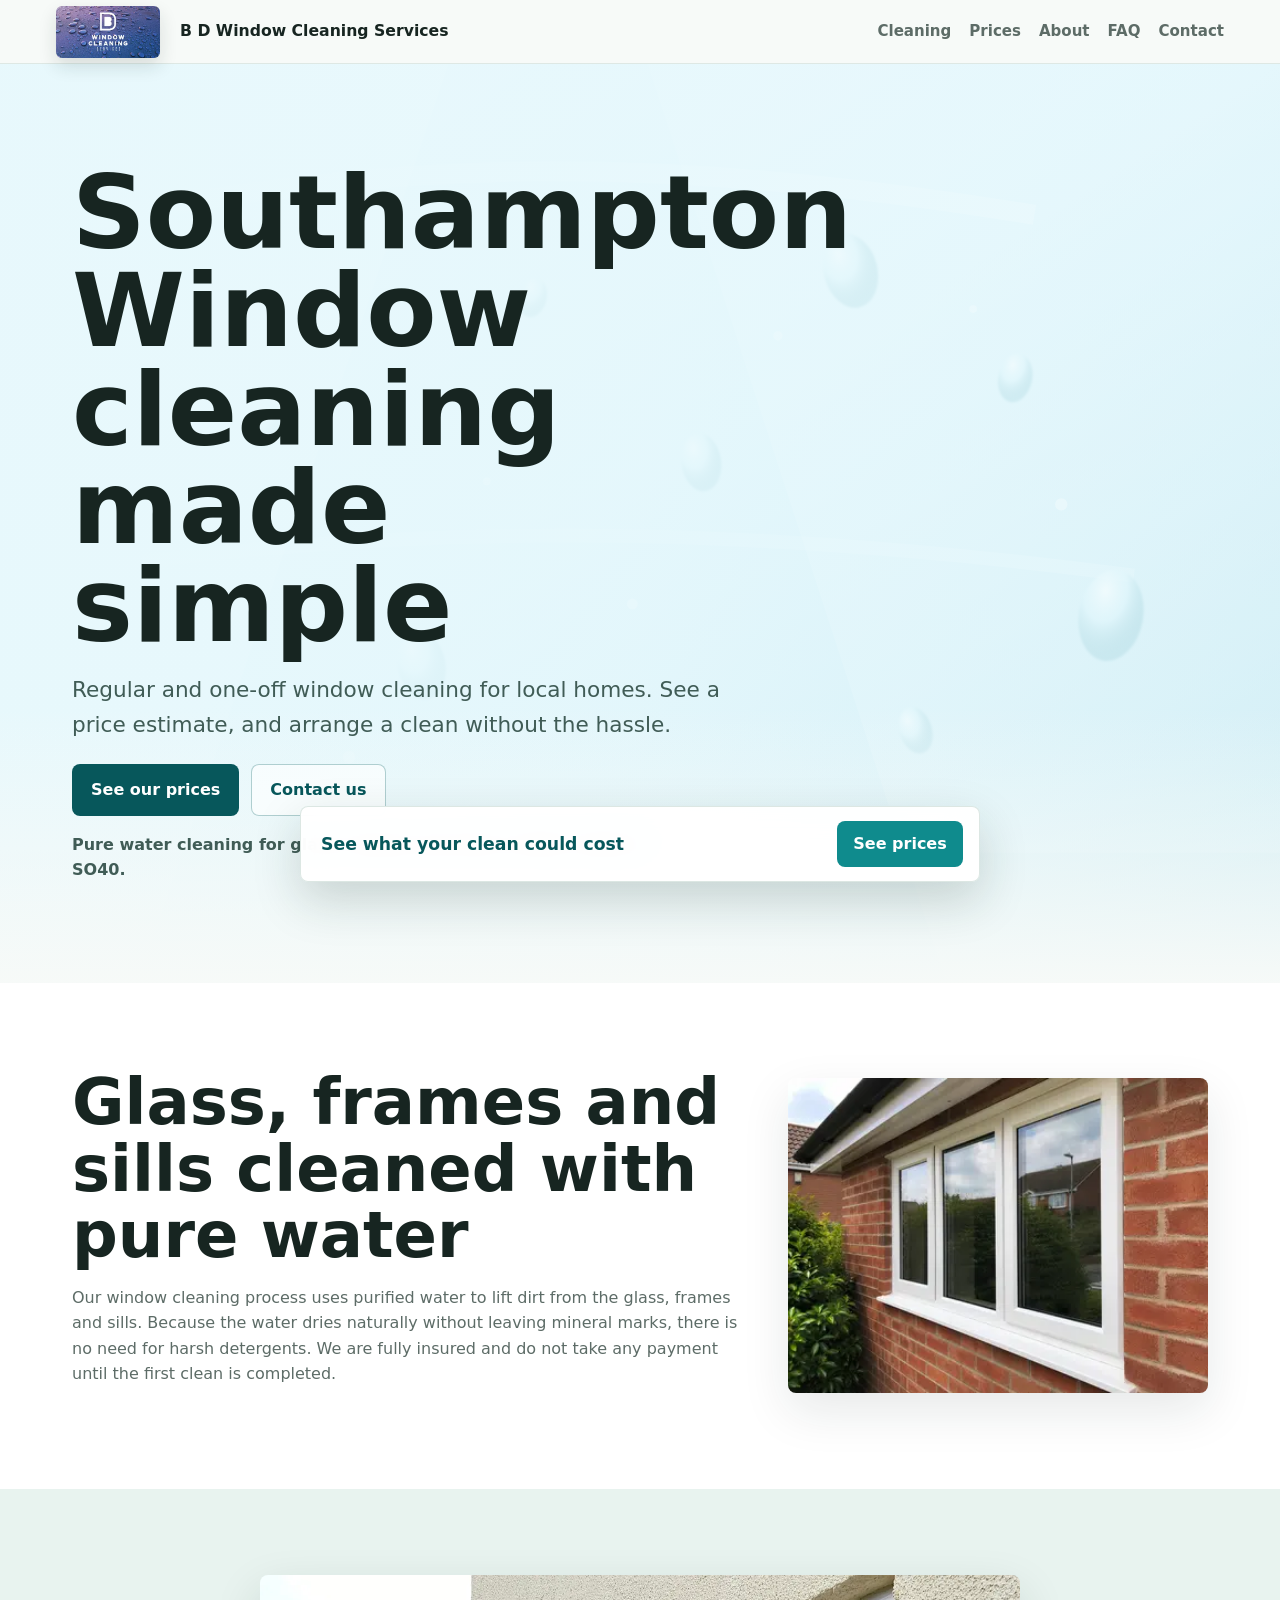
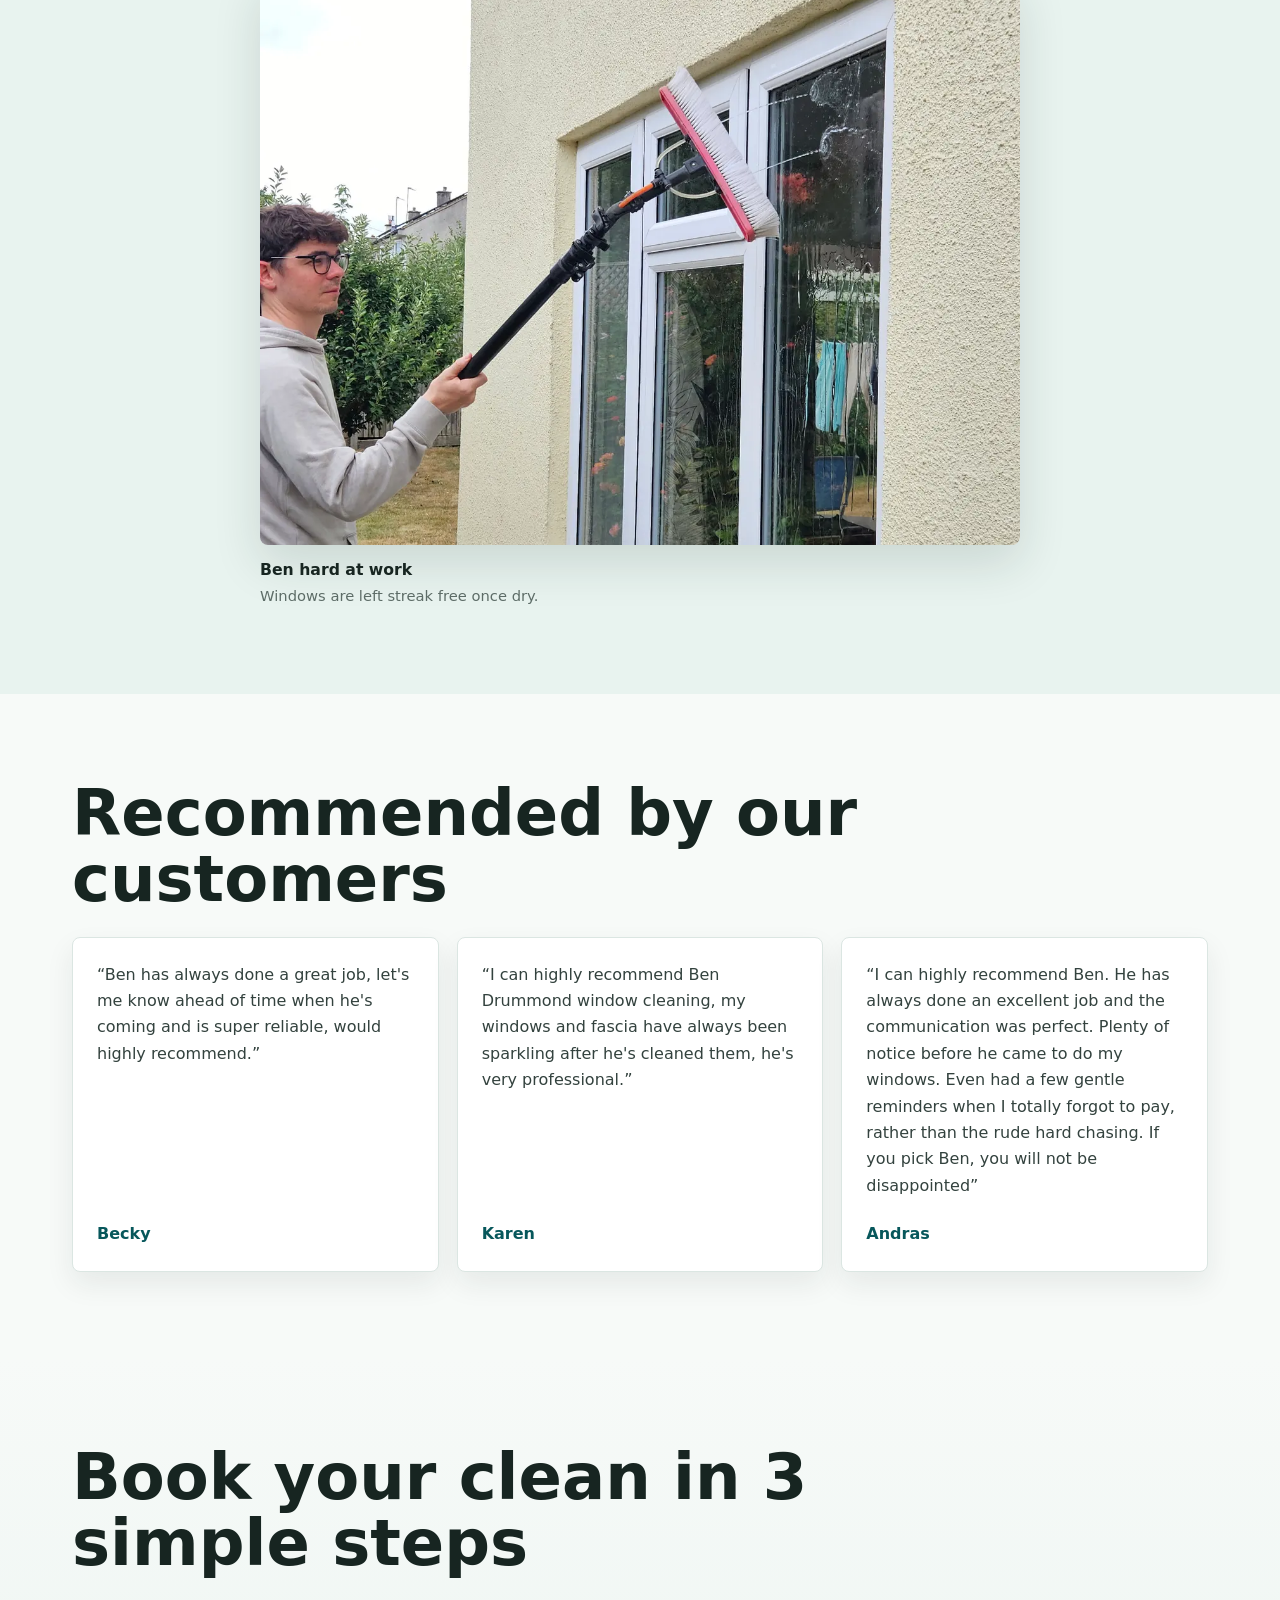
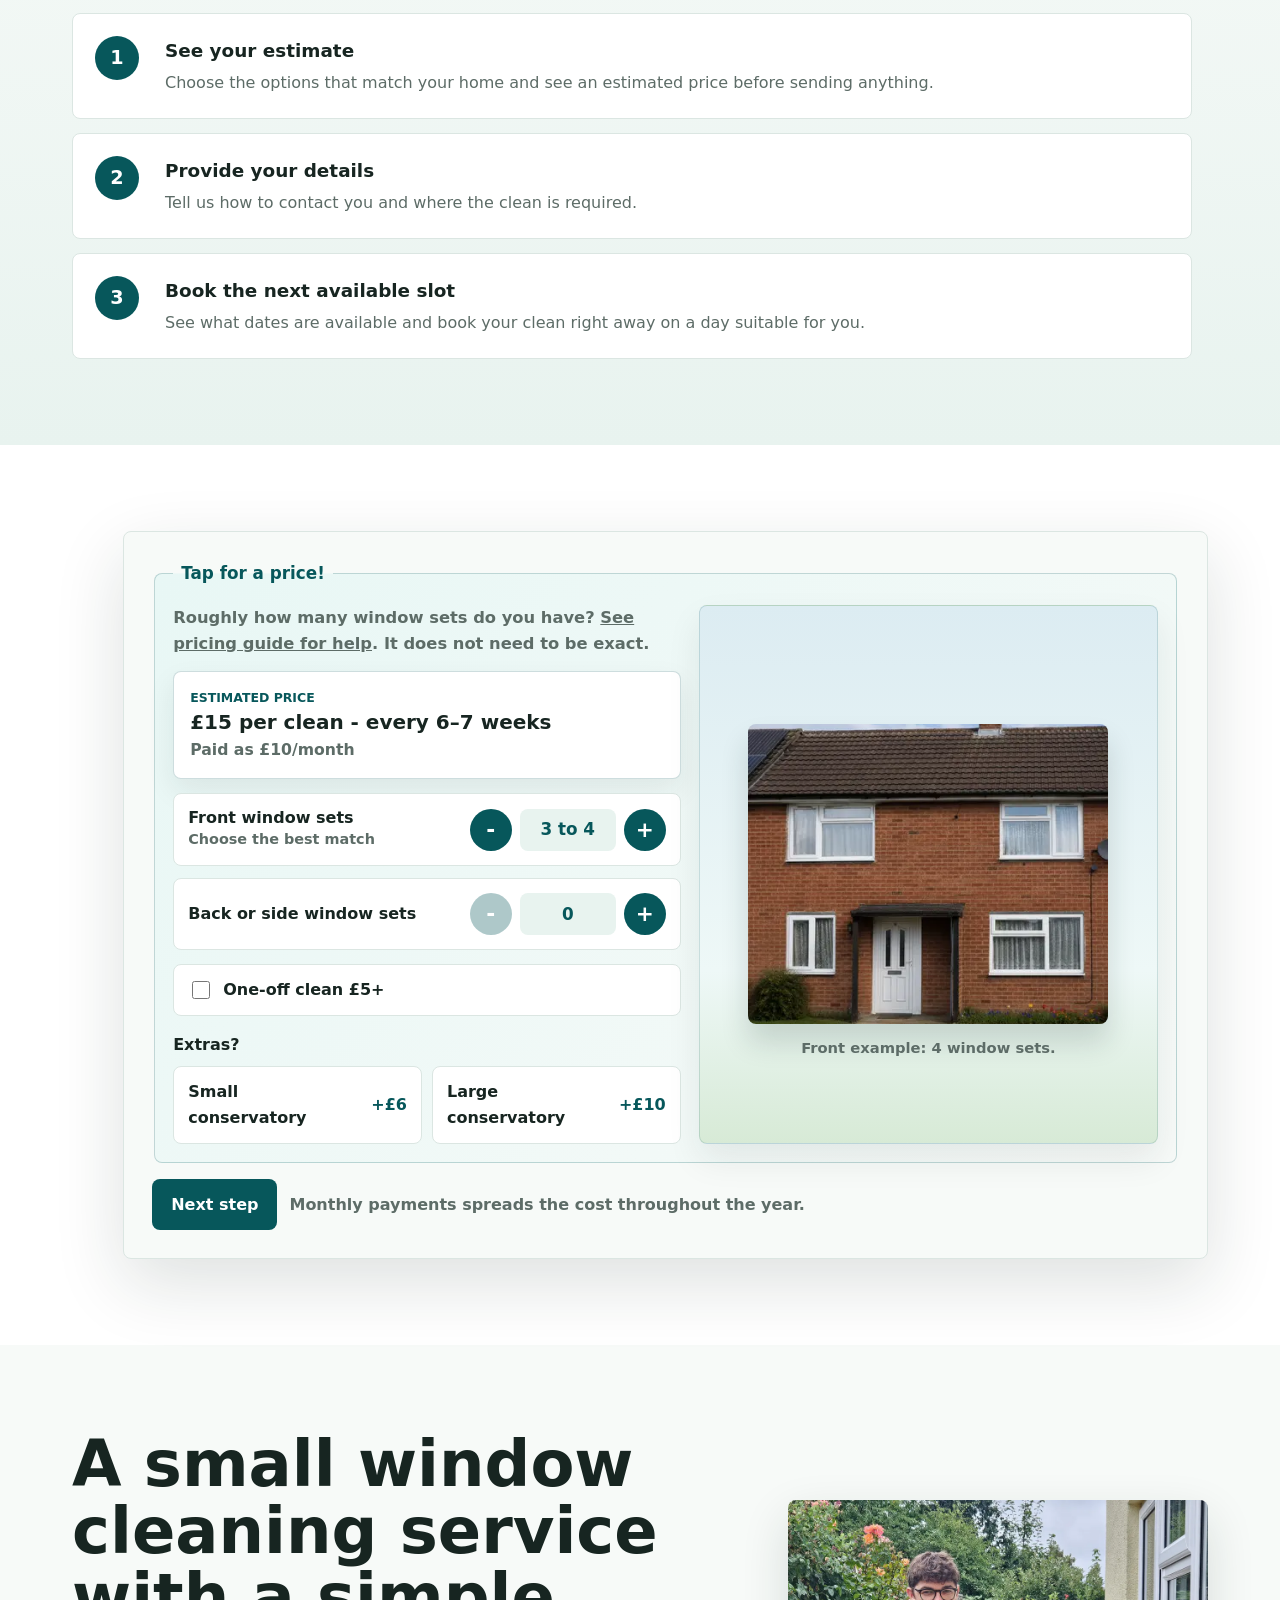
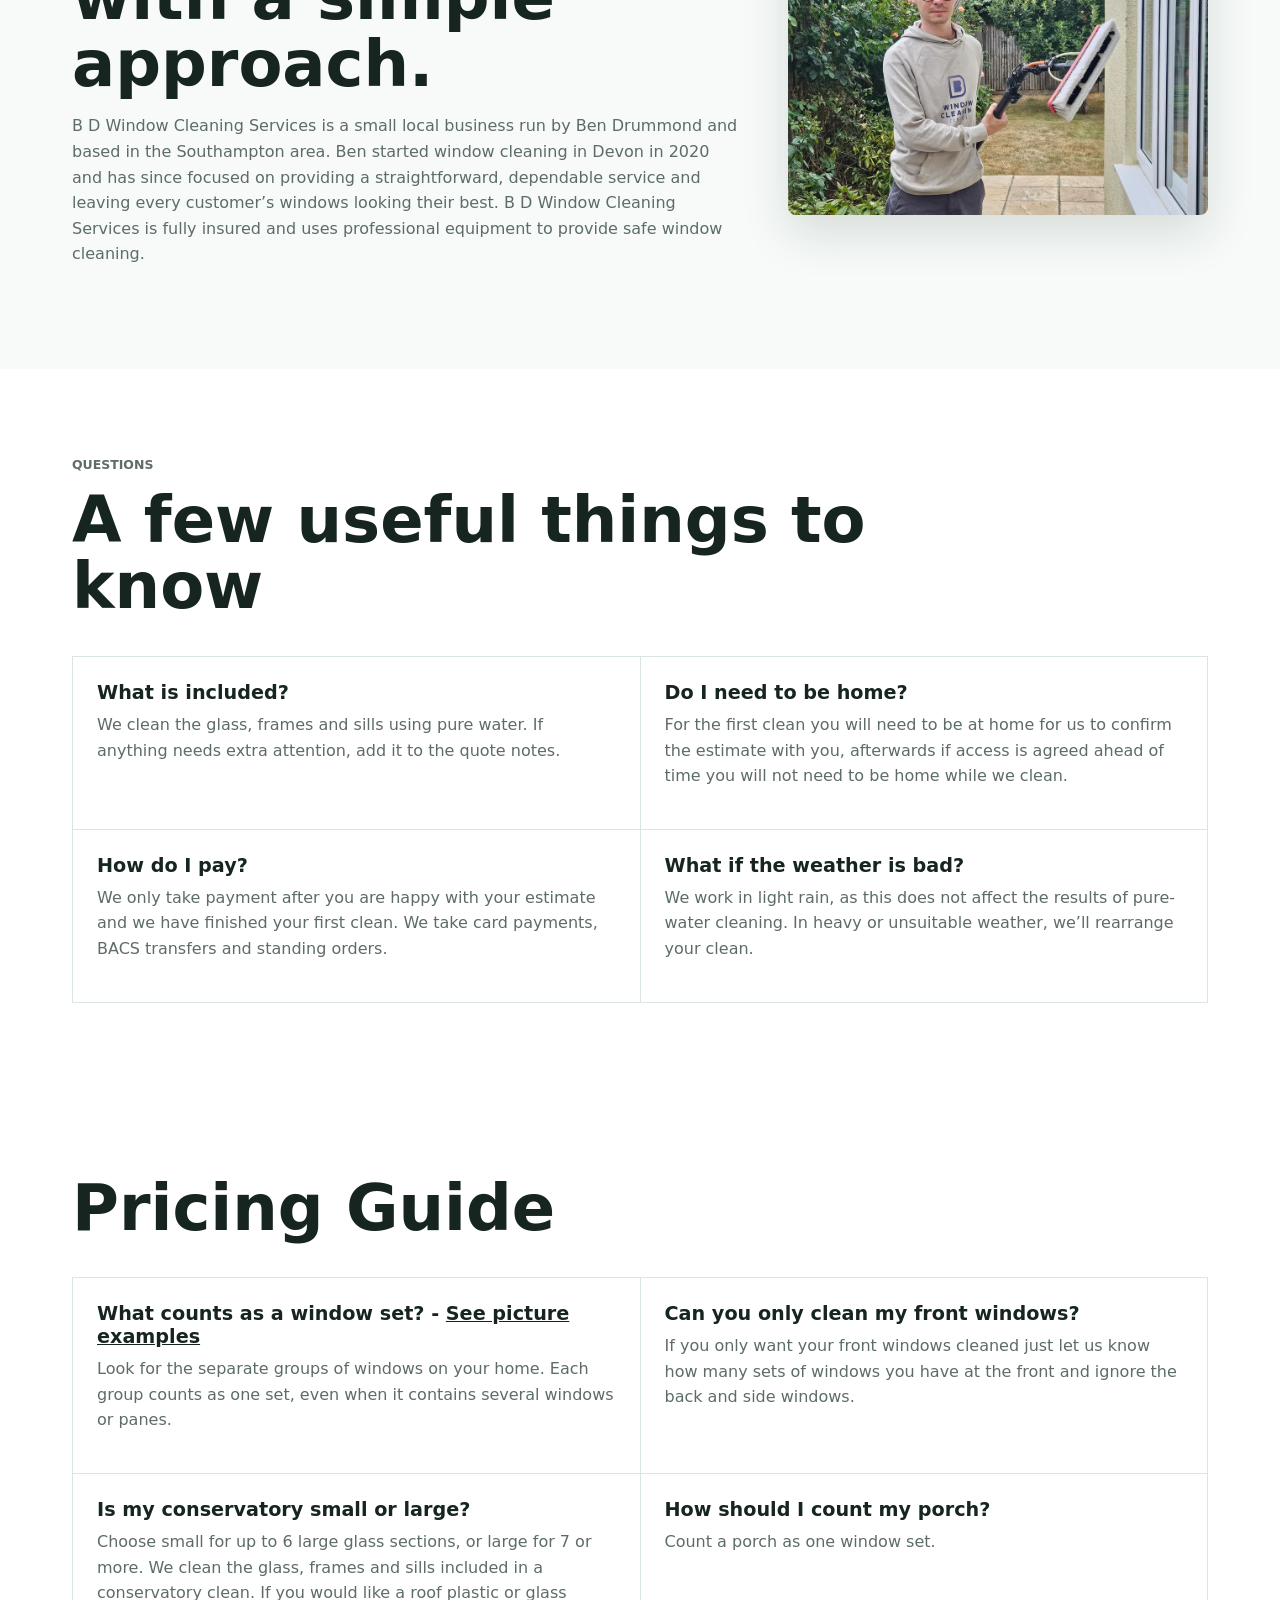
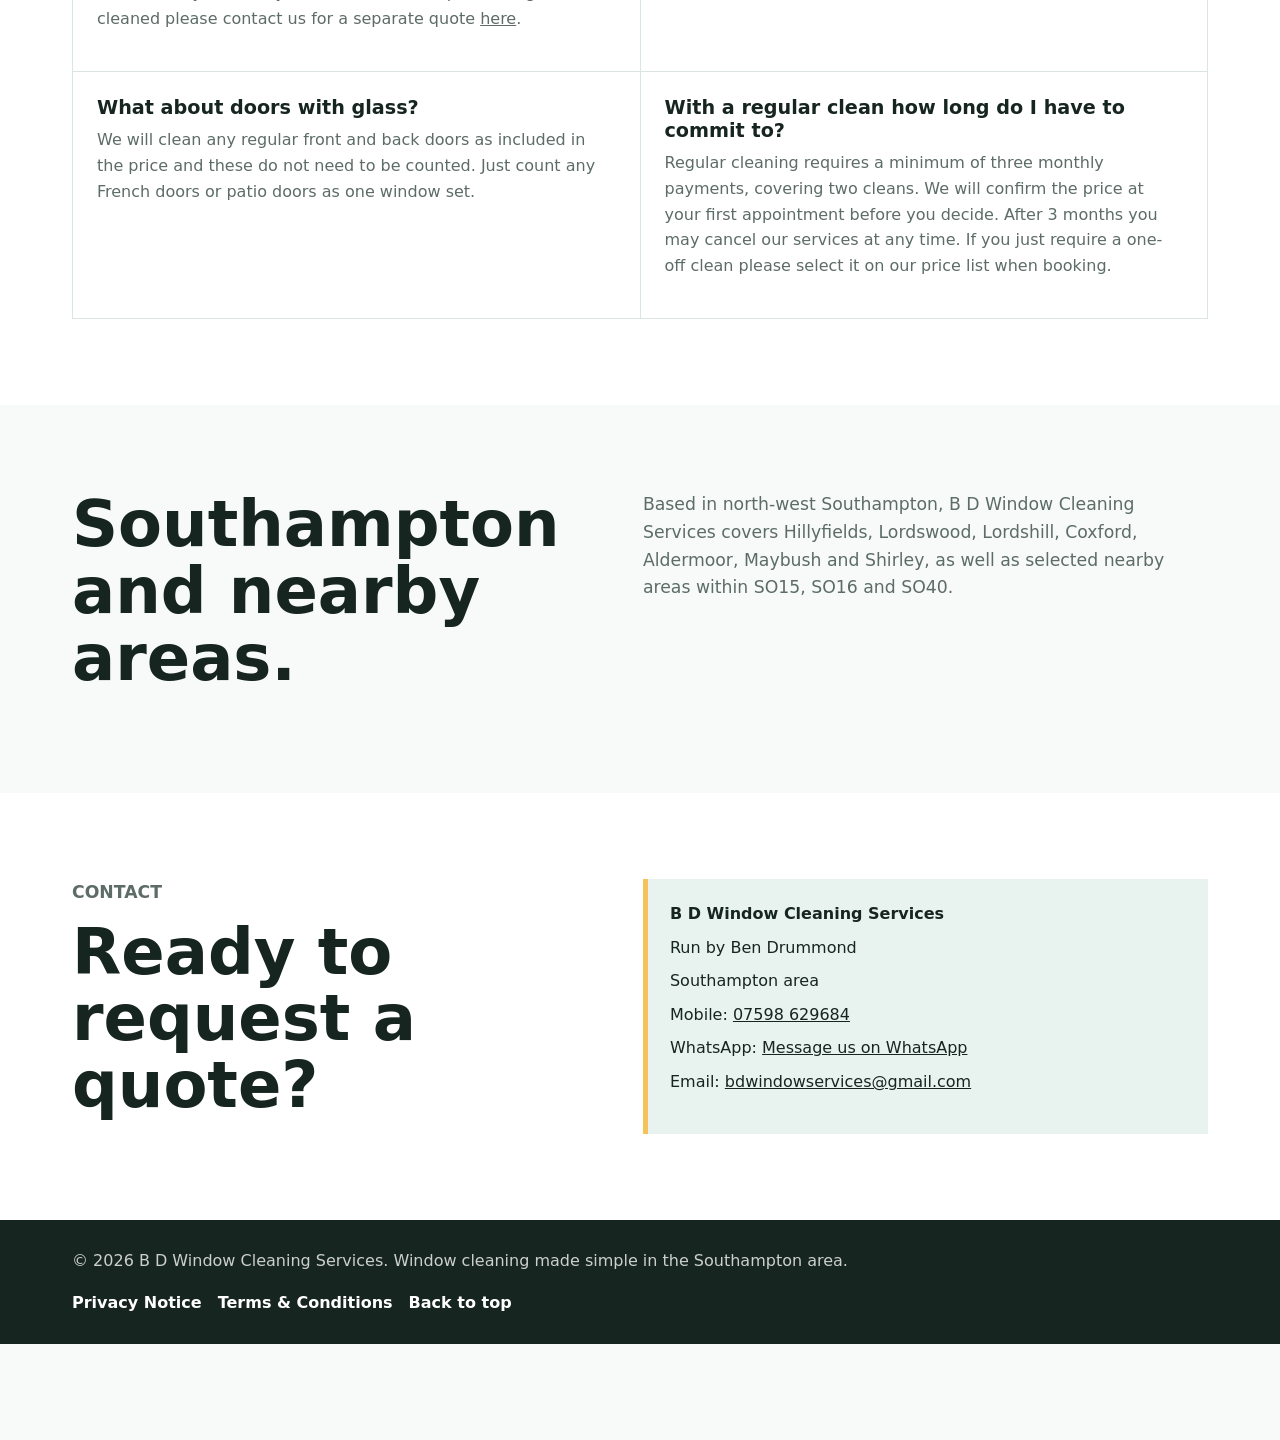
==== index.html @ fa9b2f60 "Refresh QR script cache version" ====
<!doctype html>
<html lang="en-GB">
  <head>
    <meta charset="utf-8">
    <meta name="viewport" content="width=device-width, initial-scale=1">
    <link rel="icon" href="favicon.svg" type="image/svg+xml">
    <title>B D Window Cleaning Services | Southampton Window Cleaning</title>
    <meta name="description" content="Simple, reliable window cleaning in Southampton. Request a price estimate for regular or one-off pure water window cleaning.">
    <link rel="canonical" href="https://bdwindowservices.github.io/">
    <meta property="og:type" content="website">
    <meta property="og:locale" content="en_GB">
    <meta property="og:site_name" content="B D Window Cleaning Services">
    <meta property="og:title" content="B D Window Cleaning Services | Southampton Window Cleaning">
    <meta property="og:description" content="Simple, reliable window cleaning in Southampton. Request a price estimate for regular or one-off pure water window cleaning.">
    <meta property="og:url" content="https://bdwindowservices.github.io/">
    <meta property="og:image" content="https://bdwindowservices.github.io/assets/clean-window-example.webp">
    <meta property="og:image:alt" content="Clean white-framed window on a red brick home">
    <meta name="twitter:card" content="summary">
    <meta name="twitter:title" content="B D Window Cleaning Services | Southampton Window Cleaning">
    <meta name="twitter:description" content="Simple, reliable window cleaning in Southampton. Request a price estimate for regular or one-off pure water window cleaning.">
    <meta name="twitter:image" content="https://bdwindowservices.github.io/assets/clean-window-example.webp">
    <meta name="twitter:image:alt" content="Clean white-framed window on a red brick home">
    <script type="application/ld+json">
      {
        "@context": "https://schema.org",
        "@type": ["LocalBusiness", "Organization"],
        "@id": "https://bdwindowservices.github.io/#business",
        "name": "B D Window Cleaning Services",
        "url": "https://bdwindowservices.github.io/",
        "telephone": "+447598629684",
        "email": "bdwindowservices@gmail.com",
        "description": "Window cleaning service covering selected areas in and around Southampton.",
        "areaServed": [
          "SO15",
          "SO16",
          "SO40"
        ]
      }
    </script>
    <script type="application/ld+json">
      {
        "@context": "https://schema.org",
        "@type": "FAQPage",
        "mainEntity": [
          {
            "@type": "Question",
            "name": "What is included?",
            "acceptedAnswer": {
              "@type": "Answer",
              "text": "We clean the glass, frames and sills using pure water. If anything needs extra attention, add it to the quote notes."
            }
          },
          {
            "@type": "Question",
            "name": "Do I need to be home?",
            "acceptedAnswer": {
              "@type": "Answer",
              "text": "For the first clean you will need to be at home for us to confirm the estimate with you, afterwards if access is agreed ahead of time you will not need to be home while we clean."
            }
          },
          {
            "@type": "Question",
            "name": "How do I pay?",
            "acceptedAnswer": {
              "@type": "Answer",
              "text": "We only take payment after you are happy with your estimate and we have finished your first clean. We take card payments, BACS transfers and standing orders."
            }
          },
          {
            "@type": "Question",
            "name": "What if the weather is bad?",
            "acceptedAnswer": {
              "@type": "Answer",
              "text": "We work in light rain, as this does not affect the results of pure-water cleaning. In heavy or unsuitable weather, we’ll rearrange your clean."
            }
          },
          {
            "@type": "Question",
            "name": "What counts as a window set? - See picture examples",
            "acceptedAnswer": {
              "@type": "Answer",
              "text": "Look for the separate groups of windows on your home. Each group counts as one set, even when it contains several windows or panes."
            }
          },
          {
            "@type": "Question",
            "name": "Can you only clean my front windows?",
            "acceptedAnswer": {
              "@type": "Answer",
              "text": "If you only want your front windows cleaned just let us know how many sets of windows you have at the front and ignore the back and side windows."
            }
          },
          {
            "@type": "Question",
            "name": "Is my conservatory small or large?",
            "acceptedAnswer": {
              "@type": "Answer",
              "text": "Choose small for up to 6 large glass sections, or large for 7 or more. We clean the glass, frames and sills included in a conservatory clean. If you would like a roof plastic or glass cleaned please contact us for a separate quote here."
            }
          },
          {
            "@type": "Question",
            "name": "How should I count my porch?",
            "acceptedAnswer": {
              "@type": "Answer",
              "text": "Count a porch as one window set."
            }
          },
          {
            "@type": "Question",
            "name": "What about doors with glass?",
            "acceptedAnswer": {
              "@type": "Answer",
              "text": "We will clean any regular front and back doors as included in the price and these do not need to be counted. Just count any French doors or patio doors as one window set."
            }
          },
          {
            "@type": "Question",
            "name": "With a regular clean how long do I have to commit to?",
            "acceptedAnswer": {
              "@type": "Answer",
              "text": "Regular cleaning requires a minimum of three monthly payments, covering two cleans. We will confirm the price at your first appointment before you decide. After 3 months you may cancel our services at any time. If you just require a one-off clean please select it on our price list when booking."
            }
          }
        ]
      }
    </script>
    <link rel="preload" href="assets/window-cleaning-hero.svg" as="image">
    <link rel="stylesheet" href="styles.css?v=20260804-2">
    <style>
      .brand { gap: 20px; }
      .brand-name { max-width: 320px; }
      .desktop-action-bar { display: none; }
      .quote-section {
        grid-template-columns: minmax(0, 1fr);
        gap: 0;
      }
      .quote-intro {
        position: static;
      }
      .quote-form {
        justify-self: start;
        width: min(1120px, calc(100% - clamp(24px, 4vw, 72px)));
        margin-left: clamp(24px, 4vw, 72px);
      }
      #pricing-guide,
      #window-set-picture {
        scroll-margin-top: 96px;
      }
      .testimonials h2 {
        margin-bottom: 24px;
      }
      .testimonial-list {
        display: grid;
        grid-template-columns: repeat(3, minmax(0, 1fr));
        gap: 18px;
      }
      .testimonial-card {
        display: flex;
        flex-direction: column;
        justify-content: space-between;
        min-height: 220px;
        padding: 24px;
        border: 1px solid #dbe6e2;
        border-radius: 8px;
        background: #ffffff;
        box-shadow: 0 12px 28px rgba(21, 42, 36, 0.08);
      }
      .testimonial-card blockquote {
        margin: 0 0 22px;
        color: #33423e;
        font-size: 1rem;
        line-height: 1.65;
      }
      .testimonial-card cite {
        color: #07575b;
        font-style: normal;
        font-weight: 850;
      }
      .front-only-option {
        display: flex;
        align-items: center;
        gap: 10px;
        padding: 12px 14px;
        border: 1px solid #dbe6e2;
        border-radius: 8px;
        background: #ffffff;
        font-weight: 850;
      }
      .front-only-option:has(input:checked) {
        border-color: #07575b;
        background: #e8f3ef;
      }
      .front-only-option input {
        width: 18px;
        height: 18px;
        min-height: 0;
        padding: 0;
        accent-color: #07575b;
      }
      .counter-card.is-disabled { opacity: 0.58; }
      .window-set-preview {
        background: linear-gradient(180deg, #dcecf2 0%, #eef8f7 68%, #d7ead6 100%);
      }
      .preview-house {
        width: min(100%, 360px);
        min-height: 300px;
        overflow: hidden;
        border-radius: 8px;
        background: #dcecf2;
        box-shadow: 0 18px 28px rgba(21, 42, 36, 0.16);
      }
      .house-preview-photo {
        display: block;
        width: 100%;
        min-height: 300px;
        aspect-ratio: 4 / 3;
        object-fit: cover;
      }
      .house-preview-bespoke {
        display: grid;
        place-items: center;
        min-height: 300px;
        color: #07575b;
        background: linear-gradient(135deg, #eef8f7, #dcecf2);
        font-size: clamp(3rem, 8vw, 5.4rem);
        font-weight: 900;
      }
      .preview-roof {
        position: relative;
        width: 92%;
        height: 58px;
        margin: 0 auto -1px;
        background:
          repeating-linear-gradient(0deg, rgba(255,255,255,0.12) 0 2px, transparent 2px 8px),
          linear-gradient(135deg, #8c7662, #4e4138);
        clip-path: polygon(8% 100%, 18% 0, 82% 0, 96% 100%);
        box-shadow: 0 10px 18px rgba(21, 42, 36, 0.18);
      }
      .preview-roof::before {
        position: absolute;
        top: 10px;
        left: 16%;
        width: 28px;
        height: 48px;
        background: linear-gradient(90deg, #8b4c34, #5e2f22);
        box-shadow: inset 0 0 0 2px rgba(255,255,255,0.14);
        content: "";
      }
      .preview-wall {
        min-height: 230px;
        padding: 24px 22px 42px;
        border: 0;
        border-radius: 4px 4px 8px 8px;
        background:
          linear-gradient(90deg, rgba(255,255,255,0.12) 1px, transparent 1px) 0 0 / 38px 18px,
          linear-gradient(rgba(255,255,255,0.16) 1px, transparent 1px) 0 0 / 100% 18px,
          linear-gradient(135deg, #a85435, #7d3828 58%, #9f4e32);
        box-shadow: 0 18px 28px rgba(21, 42, 36, 0.16);
      }
      .preview-wall::after {
        position: absolute;
        right: 0;
        bottom: 0;
        left: 0;
        height: 24px;
        background: linear-gradient(180deg, rgba(51, 106, 49, 0.2), rgba(51, 106, 49, 0.42));
        content: "";
      }
      .preview-grid {
        width: min(100%, 270px);
        gap: 14px;
        align-items: start;
      }
      .preview-grid[data-window-count="2"] { grid-template-columns: repeat(2, minmax(0, 1fr)); max-width: 190px; }
      .preview-grid[data-window-count="3"] { grid-template-columns: repeat(2, minmax(0, 1fr)); max-width: 230px; }
      .preview-grid[data-window-count="5"],
      .preview-grid[data-window-count="7"] { grid-template-columns: repeat(3, minmax(0, 1fr)); }
      .preview-window-set {
        aspect-ratio: 1 / 1.02;
        border: 5px solid #f7fbfb;
        border-radius: 2px;
        background:
          linear-gradient(120deg, rgba(255,255,255,0.6) 0 18%, transparent 18% 100%),
          linear-gradient(135deg, #9dbbc3, #f6fbfb 58%, #b7d7df);
        box-shadow: inset 0 0 0 1px rgba(7, 87, 91, 0.18), 0 7px 13px rgba(21, 42, 36, 0.22);
      }
      .preview-window-set:nth-child(3) { grid-column: 1 / 2; }
      .preview-window-set::before { width: 3px; background: rgba(247,251,251,0.88); }
      .preview-window-set::after { height: 3px; background: rgba(247,251,251,0.88); }
      .preview-door { display: none; }
      @media (max-width: 900px) {
        #pricing-guide,
        #window-set-picture {
          scroll-margin-top: 132px;
        }
        .testimonial-list {
          grid-template-columns: 1fr;
        }
        .testimonial-card {
          min-height: 0;
        }
      }
      @media (min-width: 641px) {
        body { padding-bottom: 96px; }
        .desktop-action-bar {
          position: fixed;
          left: 50%;
          bottom: 18px;
          z-index: 40;
          display: block;
          width: min(680px, calc(100% - 48px));
          transform: translateX(-50%);
        }
        .desktop-action-bar a {
          display: flex;
          align-items: center;
          justify-content: space-between;
          gap: 20px;
          min-height: 70px;
          padding: 14px 16px 14px 20px;
          color: #172521;
          text-decoration: none;
          background: rgba(255, 255, 255, 0.96);
          border: 1px solid rgba(219, 230, 226, 0.95);
          border-radius: 8px;
          box-shadow: 0 18px 48px rgba(21, 42, 36, 0.18);
          backdrop-filter: blur(14px);
        }
        .desktop-action-copy { display: grid; gap: 2px; }
        .desktop-action-copy strong { font-size: 1.08rem; line-height: 1.2; }
        .desktop-action-copy small { color: #5d6c67; font-size: 0.84rem; line-height: 1.25; }
        .desktop-action-copy small:empty { display: none; }
        .desktop-action-cta {
          display: inline-flex;
          align-items: center;
          justify-content: center;
          min-width: 126px;
          min-height: 42px;
          padding: 10px 14px;
          color: #ffffff;
          font-weight: 850;
          background: #0f8b8d;
          border-radius: 8px;
        }
        .desktop-action-bar.is-progress .desktop-action-cta { background: #086367; }
        .desktop-action-bar.is-ready .desktop-action-cta { background: #086367; }
        .desktop-action-bar.is-ready #desktop-estimate-main {
          font-size: 0.95rem !important;
          line-height: 1.25;
        }
        .quote-total #quote-total-price {
          font-size: 1.15rem !important;
          line-height: 1.25;
        }
      }
      @media (max-width: 640px) {
        .brand { gap: 14px; }
        .quote-form {
          width: 100%;
          margin-left: 0;
        }
        .preview-house, .house-preview-photo, .house-preview-bespoke { min-height: 264px; }
        .preview-wall { min-height: 204px; padding: 20px 16px 36px; }
        .preview-grid { width: min(100%, 220px); gap: 10px; }
      }
    </style>
  </head>
  <body>
    <header class="site-header" aria-label="Main navigation">
      <a class="brand" href="#top" aria-label="B D Window Cleaning Services home">
        <img class="brand-logo" src="assets/bd-header-logo.svg" alt="" width="144" height="97" aria-hidden="true">
        <span class="brand-name">B D Window Cleaning Services</span>
      </a>
      <nav>
        <a href="#services">Cleaning</a>
        <a href="#quote">Prices</a>
        <a href="#faq">FAQ</a>
        <a href="#contact">Contact</a>
      </nav>
    </header>

    <main id="top">
      <section class="hero" aria-labelledby="hero-title">
        <div class="hero-copy">
          <h1 id="hero-title">Southampton Window cleaning made simple</h1>
          <p class="hero-lede">Regular and one-off window cleaning for local homes. See a price estimate, and arrange a clean without the hassle.</p>
          <div class="hero-actions">
            <a class="button primary" href="#quote">See our prices</a>
            <a class="button secondary" href="#contact">Contact us</a>
          </div>
          <p class="hero-note">Pure water cleaning for glass, frames and sills in SO15, SO16 &amp; SO40.</p>
        </div>
      </section>

      <section class="section services" id="services" aria-labelledby="services-title">
        <div class="services-overview">
          <div class="section-heading">
            <h2 id="services-title">Glass, frames and sills cleaned with pure water</h2>
            <p>Our window cleaning process uses purified water to lift dirt from the glass, frames and sills. Because the water dries naturally without leaving mineral marks, there is no need for harsh detergents. We are fully insured and do not take any payment until the first clean is completed.</p>
          </div>
          <figure class="clean-window-placeholder">
            <img class="clean-window-visual" src="assets/clean-window-example.webp" alt="Clean white-framed window on a red brick home" width="380" height="285" loading="lazy" style="display: block; width: 100%; height: auto; min-height: 0; border: 0; object-fit: cover;">
          </figure>
        </div>
      </section>

      <section class="section completed-clean" id="completed-clean" aria-label="Work example">
        <div class="completed-clean-inner">
          <figure class="completed-clean-figure">
            <img class="completed-clean-photo" src="assets/window-cleaning-in-progress.webp" alt="Ben cleaning white-framed windows with a pure-water brush" width="1200" height="900" loading="lazy" decoding="async">
            <figcaption>
              <strong>Ben hard at work</strong>
              <span>Windows are left streak free once dry.</span>
            </figcaption>
          </figure>
        </div>
      </section>

      <section class="section testimonials" id="testimonials" aria-labelledby="testimonials-title">
        <h2 id="testimonials-title">Recommended by our customers</h2>
        <div class="testimonial-list">
          <article class="testimonial-card">
            <blockquote>“Ben has always done a great job, let's me know ahead of time when he's coming and is super reliable, would highly recommend.”</blockquote>
            <cite>Becky</cite>
          </article>
          <article class="testimonial-card">
            <blockquote>“I can highly recommend Ben Drummond window cleaning, my windows and fascia have always been sparkling after he's cleaned them, he's very professional.”</blockquote>
            <cite>Karen</cite>
          </article>
          <article class="testimonial-card">
            <blockquote>“I can highly recommend Ben. He has always done an excellent job and the communication was perfect. Plenty of notice before he came to do my windows. Even had a few gentle reminders when I totally forgot to pay, rather than the rude hard chasing. If you pick Ben, you will not be disappointed”</blockquote>
            <cite>Andras</cite>
          </article>
        </div>
      </section>

      <section class="section process" id="process" aria-labelledby="process-title">
        <div class="section-heading">
          <h2 id="process-title">Book your clean in 3 simple steps</h2>
        </div>
        <ol class="step-list">
          <li><strong>See your estimate</strong><span>Choose the options that match your home and see an estimated price before sending anything.</span></li>
          <li><strong>Provide your details</strong><span>Tell us how to contact you and where the clean is required.</span></li>
          <li><strong>Book the next available slot</strong><span>See what dates are available and book your clean right away on a day suitable for you.</span></li>
        </ol>
      </section>

      <section class="section quote-section" id="quote" aria-labelledby="quote-title">
        <div class="quote-intro">
          <div class="confirmation" id="quote-status" role="status" aria-live="polite" hidden tabindex="-1">
            <strong>Thank you, your booking is confirmed.</strong>
            <span id="quote-reference">A confirmation email is on its way. If it is not in your inbox, please check your spam folder.</span>
          </div>
        </div>
        <form class="quote-form" id="quote-form" action="https://script.google.com/macros/s/AKfycbxl3rDfz5oAyvHQCNs10tDe7tWnX8D82kbITzjKmJpEeD432EW4o6azTHWZZatBr5Ct/exec" method="POST" target="booking-response">
          <input type="hidden" name="Estimated quote" id="estimated-quote" value="">
          <input type="hidden" name="Front window sets" id="front-window-sets-input" value="">
          <input type="hidden" name="Back or side window sets" id="back-side-window-sets-input" value="">
          <input type="hidden" name="Extras" id="extras-input" value="">
          <input type="hidden" name="Front only clean" id="front-only-input" value="No">
          <input type="hidden" name="Website source" value="bdwindowservices.github.io">
          <input type="hidden" name="Submission ID" id="submission-id" value="">
          <input type="text" name="_honey" tabindex="-1" autocomplete="off" style="display: none;">
          <fieldset class="fixed-price-choice price-builder wide">
            <legend>Tap for a price!</legend>
            <div class="quote-builder-layout">
              <div class="price-builder-panel">
                <p class="price-builder-intro">Roughly how many window sets do you have? <a href="#pricing-guide">See pricing guide for help</a>. It does not need to be exact.</p>
                <div class="quote-total" id="quote-total" hidden aria-live="polite">
                  <span>Estimated price</span>
                  <strong id="quote-total-price">£-</strong>
                  <small id="quote-total-monthly">Add front window sets to see your estimate.</small>
                </div>
                <div class="counter-list" aria-label="Window set estimator">
                  <div class="counter-card" data-counter-card="front">
                    <div>
                      <strong>Front window sets</strong>
                      <span>Choose the closest range for the front of your home.</span>
                    </div>
                    <div class="counter-control">
                      <button type="button" data-counter-action="decrease" data-counter-target="front" aria-label="Choose fewer front window sets">-</button>
                      <output id="front-window-count" aria-live="polite">3 to 4</output>
                      <button type="button" data-counter-action="increase" data-counter-target="front" aria-label="Choose more front window sets">+</button>
                    </div>
                  </div>
                  <div class="counter-card" data-counter-card="back">
                    <div>
                      <strong>Back or side window sets</strong>
                    </div>
                    <div class="counter-control">
                      <button type="button" data-counter-action="decrease" data-counter-target="back" aria-label="Choose fewer back or side window sets">-</button>
                      <output id="back-window-count" aria-live="polite">0</output>
                      <button type="button" data-counter-action="increase" data-counter-target="back" aria-label="Choose more back or side window sets">+</button>
                    </div>
                  </div>
                </div>
                <label class="front-only-option"><input id="front-only-clean" type="checkbox">Front Only Clean</label>
                <div class="extra-choice" aria-label="Extras">
                  <p><strong>Extras?</strong></p>
                  <div class="addon-options">
                    <button type="button" data-extra-button data-extra-value="Small Conservatory" data-extra-price="6">Small conservatory <span>+£6</span></button>
                    <button type="button" data-extra-button data-extra-value="Large Conservatory" data-extra-price="10">Large conservatory <span>+£10</span></button>
                  </div>
                </div>
              </div>
              <div class="window-set-preview" id="window-set-picture" aria-live="polite">
                <div class="preview-house" aria-hidden="true">
                  <div class="preview-roof"></div>
                  <div class="preview-wall">
                    <div class="preview-grid" id="window-preview-grid"></div>
                  </div>
                </div>
                <p id="window-preview-caption">Front example: 4 window sets.</p>
              </div>
            </div>
          </fieldset>
          <div class="form-actions wide" id="quote-next-step">
            <button class="button primary" id="quote-next-button" type="button" disabled>Next step</button>
            <p id="quote-next-hint">Add front window sets to continue.</p>
          </div>
          <div class="quote-details wide" id="quote-details" hidden>
            <label>Name<input name="Name" type="text" autocomplete="name" placeholder="Your name" required></label>
            <label>Email address<input name="Email address" type="email" autocomplete="email" placeholder="you@example.com" required></label>
            <label>Address line 1<input name="Address line 1" type="text" autocomplete="address-line1" placeholder="House number and street" required></label>
            <label>Address line 2<input name="Address line 2" type="text" autocomplete="address-line2" placeholder="Area or locality"></label>
            <label>Postcode<input name="Postcode" type="text" autocomplete="postal-code" placeholder="e.g. SO15 3AB" required></label>
            <label class="wide">Access notes <span class="optional">optional</span><textarea name="Access notes" rows="3" placeholder="Gates, parking, rear access, pets, awkward windows, or anything useful"></textarea></label>
            <p class="privacy wide">Your details are only used to respond to your clean request.</p>
            <div class="form-actions wide"><button class="button primary" id="booking-next-button" type="button">Choose cleaning date</button><p id="booking-next-hint">Step 3: choose your appointment date and time</p></div>
          </div>
          <fieldset class="booking-date-choice wide" id="booking-date-step" hidden aria-label="Choose your appointment date and time">
            <label class="checkbox-option"><input type="radio" name="Cleaning date preference" data-booking-option data-booking-date-index="0" data-booking-slot="1 to 3 pm">Loading date, 1 to 3 pm</label>
            <label class="checkbox-option"><input type="radio" name="Cleaning date preference" data-booking-option data-booking-date-index="0" data-booking-slot="3 to 5 pm">Loading date, 3 to 5 pm</label>
            <label class="checkbox-option"><input type="radio" name="Cleaning date preference" data-booking-option data-booking-date-index="1" data-booking-slot="1 to 3 pm">Loading date, 1 to 3 pm</label>
            <label class="checkbox-option"><input type="radio" name="Cleaning date preference" data-booking-option data-booking-date-index="1" data-booking-slot="3 to 5 pm">Loading date, 3 to 5 pm</label>
            <label class="checkbox-option"><input type="radio" name="Cleaning date preference" data-booking-option data-booking-date-index="2" data-booking-slot="1 to 3 pm">Loading date, 1 to 3 pm</label>
            <label class="checkbox-option"><input type="radio" name="Cleaning date preference" data-booking-option data-booking-date-index="2" data-booking-slot="3 to 5 pm">Loading date, 3 to 5 pm</label>
            <label class="checkbox-option"><input type="radio" name="Cleaning date preference" data-booking-option data-booking-date-index="3" data-booking-slot="1 to 3 pm">Loading date, 1 to 3 pm</label>
            <label class="checkbox-option"><input type="radio" name="Cleaning date preference" data-booking-option data-booking-date-index="3" data-booking-slot="3 to 5 pm">Loading date, 3 to 5 pm</label>
            <label class="checkbox-option"><input type="radio" name="Cleaning date preference" value="Please contact me to arrange a different date" data-booking-option>Please contact me to arrange a different date.</label>
            <div class="form-actions wide"><button class="button primary" id="book-clean-button" type="submit">Confirm booking</button><p id="form-status" role="status" aria-live="polite"></p></div>
            <p class="privacy booking-reassurance wide">Your cleaner will check the estimate and confirm the price before beginning. There’s nothing to pay until your first clean has been completed.</p>
          </fieldset>
        </form>
        <iframe id="booking-response" name="booking-response" title="Booking response" hidden></iframe>
      </section>

      <section class="section" id="about" aria-labelledby="about-title">
        <div class="services-overview">
          <div class="section-heading">
            <h2 id="about-title">A small window cleaning service with a simple approach.</h2>
            <p>B D Window Cleaning Services is a small local business run by Ben Drummond and based in the Southampton area. Ben started window cleaning in Devon in 2020 and has since focused on providing a straightforward, dependable service and leaving every customer’s windows looking their best. B D Window Cleaning Services is fully insured and uses professional equipment to provide safe window cleaning.</p>
          </div>
          <figure class="about-photo">
            <img src="assets/ben-window-cleaner-southampton.webp" alt="Ben Drummond of B D Window Cleaning Services holding a pure-water brush" width="1000" height="750" loading="lazy" decoding="async">
          </figure>
        </div>
      </section>

      <section class="section faq" id="faq" aria-labelledby="faq-title">
        <div class="section-heading">
          <p class="section-kicker">Questions</p>
          <h2 id="faq-title">A few useful things to know</h2>
        </div>
        <div class="faq-list">
          <article><h3>What is included?</h3><p>We clean the glass, frames and sills using pure water. If anything needs extra attention, add it to the quote notes.</p></article>
          <article><h3>Do I need to be home?</h3><p>For the first clean you will need to be at home for us to confirm the estimate with you, afterwards if access is agreed ahead of time you will not need to be home while we clean.</p></article>
          <article><h3>How do I pay?</h3><p>We only take payment after you are happy with your estimate and we have finished your first clean. We take card payments, BACS transfers and standing orders.</p></article>
          <article><h3>What if the weather is bad?</h3><p>We work in light rain, as this does not affect the results of pure-water cleaning. In heavy or unsuitable weather, we’ll rearrange your clean.</p></article>
        </div>
      </section>

      <section class="section faq" id="pricing-guide" aria-labelledby="pricing-guide-title">
        <div class="section-heading">
          <h2 id="pricing-guide-title">Pricing Guide</h2>
        </div>
        <div class="faq-list">
          <article><h3>What counts as a window set? - <a href="#window-set-picture">See picture examples</a></h3><p>Look for the separate groups of windows on your home. Each group counts as one set, even when it contains several windows or panes.</p></article>
          <article><h3>Can you only clean my front windows?</h3><p>If you only want your front windows cleaned just let us know how many sets of windows you have at the front and ignore the back and side windows.</p></article>
          <article><h3>Is my conservatory small or large?</h3><p>Choose small for up to 6 large glass sections, or large for 7 or more. We clean the glass, frames and sills included in a conservatory clean. If you would like a roof plastic or glass cleaned please contact us for a separate quote <a href="#contact">here</a>.</p></article>
          <article><h3>How should I count my porch?</h3><p>Count a porch as one window set.</p></article>
          <article><h3>What about doors with glass?</h3><p>We will clean any regular front and back doors as included in the price and these do not need to be counted. Just count any French doors or patio doors as one window set.</p></article>
          <article><h3>With a regular clean how long do I have to commit to?</h3><p>Regular cleaning requires a minimum of three monthly payments, covering two cleans. We will confirm the price at your first appointment before you decide. After 3 months you may cancel our services at any time. If you just require a one-off clean please select it on our price list when booking.</p></article>
        </div>
      </section>

      <section class="section area" aria-labelledby="area-title">
        <div><h2 id="area-title">Southampton and nearby areas.</h2></div>
        <p>Based in north-west Southampton, B D Window Cleaning Services covers Hillyfields, Lordswood, Lordshill, Coxford, Aldermoor, Maybush and Shirley, as well as selected nearby areas within SO15, SO16 and SO40.</p>
      </section>

      <section class="section contact" id="contact" aria-labelledby="contact-title">
        <div><p class="section-kicker">Contact</p><h2 id="contact-title">Ready to request a quote?</h2></div>
        <address><strong>B D Window Cleaning Services</strong><span>Run by Ben Drummond</span><span>Southampton area</span><span>Mobile: <a href="tel:+447598629684">07598 629684</a></span><span>WhatsApp: <a href="https://wa.me/447598629684">Message us on WhatsApp</a></span><span>Email: <a href="mailto:bdwindowservices@gmail.com">bdwindowservices@gmail.com</a></span></address>
      </section>
    </main>

    <div class="desktop-action-bar is-idle" aria-label="Estimate status">
      <a id="desktop-estimate-action" href="#quote">
        <span class="desktop-action-copy">
          <strong id="desktop-estimate-main">See what your clean could cost</strong>
          <small id="desktop-estimate-sub"></small>
        </span>
        <span class="desktop-action-cta" id="desktop-estimate-cta">See prices</span>
      </a>
    </div>

    <div class="mobile-action-bar is-single-action" aria-label="Quick actions">
      <a id="mobile-quote-amount" href="#quote">See prices</a>
    </div>

    <footer>
      <p>&copy; <span id="year">2026</span> B D Window Cleaning Services. Window cleaning made simple in the Southampton area.</p>
      <div class="footer-links">
        <a href="privacy.html" target="_blank" rel="noopener noreferrer">Privacy Notice</a>
        <a href="terms.html" target="_blank" rel="noopener noreferrer">Terms &amp; Conditions</a>
        <a href="#top">Back to top</a>
      </div>
    </footer>
    <script src="script.js?v=20260813-1"></script>
    <script src="preview-house-images.js?v=20260729-2"></script>
    <script src="preview-house-images-5-6.js?v=20260729-1"></script>
    <script src="preview-house-images-7-8.js?v=20260730-1"></script>
    <script src="preview-caption-overrides.js?v=20260802-10"></script>
    <script src="preview-caption-lock.js?v=20260803-10"></script>
    <script src="mobile-number.js?v=20260803-4"></script>
    <script src="one-off-payment-hint.js?v=20260802-1"></script>
  </body>
</html>
---- styles.css ----
:root {
  --ink: #172521;
  --muted: #5d6c67;
  --paper: #f7faf8;
  --white: #ffffff;
  --line: #dbe6e2;
  --accent: #08757a;
  --accent-dark: #07575b;
  --mist: #e8f3ef;
  --sky: #dff5fb;
  --success: #dff4e6;
  --success-ink: #16492d;
  --sun: #f5c35a;
  --shadow: 0 24px 70px rgba(21, 42, 36, 0.14);
}

* { box-sizing: border-box; }
html { scroll-behavior: smooth; }
body {
  margin: 0;
  color: var(--ink);
  background: var(--paper);
  font-family: Inter, ui-sans-serif, system-ui, -apple-system, BlinkMacSystemFont, "Segoe UI", sans-serif;
  line-height: 1.6;
}
a { color: inherit; }

.site-header {
  position: sticky;
  top: 0;
  z-index: 20;
  display: flex;
  align-items: center;
  justify-content: space-between;
  gap: 16px;
  min-height: 64px;
  padding: 4px clamp(18px, 5vw, 56px);
  background: rgba(247, 250, 248, 0.94);
  border-bottom: 1px solid rgba(219, 230, 226, 0.9);
  backdrop-filter: blur(14px);
}
.brand {
  display: inline-flex;
  align-items: center;
  gap: 12px;
  min-width: 0;
  color: var(--ink);
  font-weight: 800;
  text-decoration: none;
}
.brand-logo {
  display: block;
  width: 104px;
  height: 52px;
  flex: 0 0 auto;
  border-radius: 6px;
  object-fit: cover;
  box-shadow: 0 8px 18px rgba(21, 42, 36, 0.14);
}
.brand-name {
  max-width: 280px;
  font-size: 0.98rem;
  line-height: 1.08;
}
.brand-mark {
  display: grid;
  place-items: center;
  width: 42px;
  height: 42px;
  border-radius: 8px;
  color: var(--white);
  background: var(--accent-dark);
  font-size: 0.88rem;
  letter-spacing: 0;
}
nav {
  display: flex;
  flex-wrap: wrap;
  justify-content: flex-end;
  gap: 6px 18px;
  color: var(--muted);
  font-size: 0.94rem;
  font-weight: 700;
}
nav a { text-decoration: none; }
nav a:hover, nav a:focus-visible { color: var(--accent-dark); }

.hero {
  position: relative;
  display: grid;
  min-height: min(660px, calc(88svh - 72px));
  overflow: hidden;
  background: linear-gradient(90deg, rgba(231, 248, 252, 0.96), rgba(231, 248, 252, 0.82), rgba(231, 248, 252, 0.48)), url("assets/window-cleaning-hero.svg") center / cover no-repeat;
}
.hero::after {
  position: absolute;
  inset: auto 0 0;
  height: 30%;
  content: "";
  background: linear-gradient(0deg, rgba(247, 250, 248, 0.98), rgba(247, 250, 248, 0));
}
.hero-copy {
  position: relative;
  z-index: 1;
  width: min(800px, 100%);
  padding: clamp(56px, 8vw, 100px) clamp(20px, 6vw, 72px);
  color: var(--ink);
  animation: riseIn 700ms ease both;
}
.eyebrow, .section-kicker {
  margin: 0 0 12px;
  color: var(--accent-dark);
  font-size: 0.78rem;
  font-weight: 900;
  letter-spacing: 0;
  text-transform: uppercase;
}
h1, h2, h3, p { margin-top: 0; }
h1 {
  margin-bottom: 18px;
  max-width: 12ch;
  font-size: clamp(2.8rem, 8vw, 6.4rem);
  line-height: 0.96;
  letter-spacing: 0;
}
h2 {
  margin-bottom: 16px;
  font-size: clamp(2rem, 5vw, 4rem);
  line-height: 1.04;
  letter-spacing: 0;
}
h3 { margin-bottom: 8px; font-size: 1.2rem; line-height: 1.2; }
.hero-lede {
  max-width: 650px;
  color: #405c56;
  font-size: clamp(1.08rem, 2vw, 1.35rem);
}
.hero-note {
  max-width: 590px;
  margin: 16px 0 0;
  color: #405c56;
  font-weight: 750;
}
.hero-actions, .form-actions {
  display: flex;
  flex-wrap: wrap;
  align-items: center;
  gap: 12px;
}
.button {
  display: inline-flex;
  align-items: center;
  justify-content: center;
  min-height: 48px;
  padding: 12px 18px;
  border: 1px solid transparent;
  border-radius: 8px;
  font: inherit;
  font-weight: 850;
  text-decoration: none;
  cursor: pointer;
  transition: transform 180ms ease, background 180ms ease, border-color 180ms ease;
}
.button:hover, .button:focus-visible { transform: translateY(-2px); }
.button:disabled {
  opacity: 0.55;
  cursor: not-allowed;
  transform: none;
}
.button.primary { color: var(--white); background: var(--accent-dark); }
.button.primary:hover, .button.primary:focus-visible { background: #043f42; }
.button.secondary { color: var(--accent-dark); border-color: rgba(8,99,103,0.3); background: rgba(255,255,255,0.64); }

.strip, .section { padding: clamp(44px, 7vw, 86px) clamp(20px, 6vw, 72px); }
.strip {
  display: grid;
  grid-template-columns: minmax(0, 1.2fr) minmax(250px, 0.8fr);
  gap: clamp(24px, 6vw, 88px);
  align-items: end;
  background: var(--white);
}
.intro h2 { max-width: 900px; }
.intro p:last-child, .area p, .contact p, .text-stack, .service-list p, .note, .quote-intro p, .faq-list p { color: var(--muted); }
.two-column, .area, .contact {
  display: grid;
  grid-template-columns: minmax(0, 0.92fr) minmax(280px, 1.08fr);
  gap: clamp(24px, 7vw, 96px);
}
.text-stack, .intro p:last-child, .area p, .contact p { font-size: 1.08rem; }
.about-content {
  display: grid;
  gap: 22px;
}
.about-photo {
  margin: 0;
  max-width: 420px;
}
.about-photo img {
  display: block;
  width: 100%;
  height: auto;
  aspect-ratio: 4 / 3;
  border-radius: 8px;
  object-fit: cover;
  box-shadow: 0 18px 48px rgba(21, 42, 36, 0.14);
}
.services, .quote-section, .faq, .contact { background: var(--white); }
.services-overview {
  display: grid;
  grid-template-columns: minmax(0, 1fr) minmax(280px, 420px);
  gap: clamp(20px, 4vw, 48px);
  align-items: center;
}
.services-overview .section-heading { margin-bottom: 0; }
.services > .services-overview,
#about > .services-overview { max-width: 1460px; }

.completed-clean {
  background: var(--mist);
}
.completed-clean-inner {
  display: grid;
  grid-template-columns: minmax(0, 760px);
  justify-content: center;
  max-width: 1280px;
  margin: 0 auto;
}
.completed-clean-figure {
  display: grid;
  gap: 12px;
  margin: 0;
}
.completed-clean-photo {
  display: block;
  width: 100%;
  height: auto;
  aspect-ratio: 4 / 3;
  border-radius: 8px;
  object-fit: cover;
  box-shadow: 0 18px 48px rgba(21, 42, 36, 0.14);
}
.completed-clean-figure figcaption {
  display: grid;
  gap: 2px;
  color: var(--muted);
  font-size: 0.92rem;
}
.completed-clean-figure figcaption strong {
  color: var(--ink);
  font-size: 0.98rem;
}
.completed-clean-copy {
  max-width: 560px;
}
.completed-clean-copy h2 {
  margin-top: 0;
}
.completed-clean-copy p:last-child {
  margin-bottom: 0;
  color: var(--muted);
}
.clean-window-placeholder {
  display: grid;
  gap: 10px;
  margin: 0;
}
.clean-window-visual {
  position: relative;
  min-height: 280px;
  overflow: hidden;
  border: 1px dashed #a9c9c3;
  border-radius: 8px;
  background: linear-gradient(135deg, rgba(223, 245, 251, 0.96), rgba(255, 255, 255, 0.94)), linear-gradient(90deg, transparent 49%, rgba(7, 87, 91, 0.14) 49% 51%, transparent 51%);
  box-shadow: 0 18px 48px rgba(21, 42, 36, 0.1);
}
.clean-window-visual::before,
.clean-window-visual::after {
  position: absolute;
  content: "";
  border-radius: 999px;
  background: rgba(255, 255, 255, 0.72);
}
.clean-window-visual::before {
  top: 42px;
  right: 58px;
  width: 72px;
  height: 72px;
}
.clean-window-visual::after {
  right: 28px;
  bottom: 32px;
  width: 170px;
  height: 16px;
}
.window-shine {
  position: absolute;
  top: -20%;
  left: 18%;
  width: 18%;
  height: 140%;
  background: rgba(255, 255, 255, 0.5);
  transform: rotate(16deg);
}
.window-frame {
  position: absolute;
  background: rgba(7, 87, 91, 0.18);
}
.window-frame.vertical {
  top: 0;
  bottom: 0;
  left: 50%;
  width: 2px;
}
.window-frame.horizontal {
  right: 0;
  bottom: 42%;
  left: 0;
  height: 2px;
}
.clean-window-placeholder figcaption {
  color: var(--muted);
  font-size: 0.95rem;
  font-weight: 750;
}
.section-heading { max-width: 820px; margin-bottom: 36px; }
.section-heading p { color: var(--muted); }
.service-list {
  display: grid;
  grid-template-columns: repeat(3, minmax(0, 1fr));
  border-top: 1px solid var(--line);
  border-bottom: 1px solid var(--line);
}
.service-list article { padding: 28px 24px; border-right: 1px solid var(--line); }
.service-list article:last-child { border-right: 0; }
.service-list span { display: inline-block; margin-bottom: 36px; color: var(--accent-dark); font-weight: 900; }

.process { background: linear-gradient(180deg, var(--paper), var(--mist)); }
.step-list {
  counter-reset: booking-step;
  display: grid;
  grid-template-columns: 1fr;
  gap: 14px;
  max-width: 1120px;
  margin: 0;
  padding: 0;
  list-style: none;
}
.step-list li {
  counter-increment: booking-step;
  display: grid;
  grid-template-columns: 52px minmax(0, 1fr);
  grid-template-areas:
    "number title"
    "number description";
  gap: 5px 18px;
  padding: 22px;
  border: 1px solid var(--line);
  border-radius: 8px;
  background: var(--white);
}
.step-list li::before {
  grid-area: number;
  display: grid;
  place-items: center;
  width: 44px;
  height: 44px;
  border-radius: 50%;
  color: var(--white);
  background: var(--accent-dark);
  content: counter(booking-step);
  font-size: 1.2rem;
  font-weight: 900;
}
.step-list strong {
  grid-area: title;
  font-size: 1.15rem;
}
.step-list span {
  grid-area: description;
  color: var(--muted);
}

.quote-section {
  display: grid;
  grid-template-columns: minmax(250px, 0.35fr) minmax(0, 1.65fr);
  gap: clamp(28px, 4vw, 64px);
  align-items: start;
}
.quote-intro { position: sticky; top: 104px; }
.confirmation {
  display: grid;
  gap: 6px;
  margin-top: 24px;
  padding: 16px;
  border: 1px solid rgba(22,73,45,0.2);
  border-radius: 8px;
  color: var(--success-ink);
  background: var(--success);
}
.confirmation[hidden] { display: none; }
.confirmation.is-complete {
  width: min(760px, 100%);
  min-height: 210px;
  align-content: center;
  gap: 12px;
  margin: 0;
  padding: clamp(28px, 7vw, 52px);
  border: 2px solid var(--success-ink);
  box-shadow: 0 18px 44px rgba(21, 42, 36, 0.12);
}
.confirmation.is-complete strong {
  font-size: clamp(1.5rem, 5vw, 2.35rem);
  line-height: 1.15;
}
.confirmation.is-complete span {
  max-width: 62ch;
  font-size: clamp(1rem, 2.5vw, 1.12rem);
  line-height: 1.6;
}
.booking-complete .quote-section {
  min-height: 58svh;
}
.booking-complete .quote-intro {
  position: static;
  width: min(1120px, calc(100% - clamp(24px, 4vw, 72px)));
  margin-left: clamp(24px, 4vw, 72px);
}
.booking-complete .quote-form,
.booking-complete .desktop-action-bar,
.booking-complete .mobile-action-bar {
  display: none !important;
}
@media (max-width: 640px) {
  .booking-complete .quote-section {
    min-height: calc(100svh - 120px);
    padding-top: 28px;
  }
  .booking-complete .quote-intro {
    width: 100%;
    margin-left: 0;
  }
  .confirmation.is-complete {
    min-height: 280px;
  }
}
.quote-form {
  display: grid;
  grid-template-columns: repeat(2, minmax(0, 1fr));
  gap: 16px;
  padding: clamp(18px, 4vw, 28px);
  border: 1px solid var(--line);
  border-radius: 8px;
  background: var(--paper);
  box-shadow: var(--shadow);
}
.quote-details {
  display: grid;
  grid-template-columns: repeat(2, minmax(0, 1fr));
  gap: 16px;
  padding-top: 4px;
}
.quote-details[hidden], .booking-date-choice[hidden] { display: none; }
#quote-next-hint, #booking-next-hint {
  margin: 0;
  color: var(--muted);
  font-weight: 700;
}
.fixed-price-choice, .booking-date-choice {
  display: grid;
  gap: 12px;
  padding: 18px;
  border: 1px solid rgba(7, 87, 91, 0.22);
  border-radius: 8px;
  background: linear-gradient(135deg, #e8f7f5, #f7faf8);
}
.fixed-price-choice legend, .booking-date-choice legend {
  padding: 0 8px;
  color: var(--accent-dark);
  font-size: 1.05rem;
  font-weight: 900;
}
.fixed-price-choice p, .booking-date-choice p {
  margin: 0;
  color: var(--muted);
}
.price-builder {
  gap: 16px;
}
.quote-builder-layout {
  display: grid;
  grid-template-columns: minmax(0, 1.05fr) minmax(280px, 0.95fr);
  gap: 18px;
  align-items: stretch;
}
.price-builder-panel {
  display: grid;
  gap: 14px;
  align-content: start;
}
.price-builder-intro {
  max-width: 560px;
  color: #405c56;
  font-size: 1.02rem;
  font-weight: 800;
}
.quote-total {
  display: grid;
  gap: 2px;
  padding: 16px;
  border: 1px solid rgba(7, 87, 91, 0.2);
  border-radius: 8px;
  background: var(--white);
  box-shadow: 0 12px 28px rgba(21, 42, 36, 0.08);
}
.quote-total[hidden] { display: none; }
.quote-total span {
  color: var(--accent-dark);
  font-size: 0.78rem;
  font-weight: 900;
  letter-spacing: 0;
  text-transform: uppercase;
}
.quote-total strong {
  color: var(--ink);
  font-size: clamp(2.1rem, 7vw, 3rem);
  line-height: 1;
}
.quote-total.is-in-progress strong {
  font-size: clamp(1.55rem, 4vw, 2.05rem);
}
.quote-total small {
  color: var(--muted);
  font-size: 0.98rem;
  font-weight: 750;
}
.counter-list {
  display: grid;
  gap: 12px;
}
.counter-card {
  display: flex;
  align-items: center;
  justify-content: space-between;
  gap: 16px;
  padding: 14px;
  border: 1px solid var(--line);
  border-radius: 8px;
  background: var(--white);
}
.counter-card strong {
  display: block;
  color: var(--ink);
  font-size: 1rem;
  line-height: 1.25;
}
.counter-card span {
  display: block;
  color: var(--muted);
  font-size: 0.9rem;
  font-weight: 750;
}
.counter-control {
  display: grid;
  grid-template-columns: 42px 50px 42px;
  gap: 8px;
  align-items: center;
  flex: 0 0 auto;
}
.counter-control button {
  display: grid;
  place-items: center;
  width: 42px;
  height: 42px;
  border: 1px solid rgba(7, 87, 91, 0.25);
  border-radius: 50%;
  color: var(--white);
  background: var(--accent-dark);
  font: inherit;
  font-size: 1.35rem;
  font-weight: 900;
  line-height: 1;
  cursor: pointer;
  transition: transform 160ms ease, background 160ms ease, opacity 160ms ease;
}
.counter-control button:hover,
.counter-control button:focus-visible {
  background: #043f42;
  transform: translateY(-1px);
}
.counter-control button:disabled {
  opacity: 0.32;
  cursor: not-allowed;
  transform: none;
}
.counter-control output {
  display: grid;
  place-items: center;
  min-height: 42px;
  border-radius: 8px;
  color: var(--accent-dark);
  background: var(--mist);
  font-size: 1.2rem;
  font-weight: 900;
}
.extra-choice {
  display: grid;
  gap: 9px;
  padding-top: 2px;
}
.extra-choice strong {
  color: var(--ink);
  line-height: 1.25;
}
.addon-options {
  display: grid;
  grid-template-columns: repeat(2, minmax(0, 1fr));
  gap: 10px;
}
.addon-options button {
  display: flex;
  align-items: center;
  justify-content: space-between;
  gap: 10px;
  min-height: 54px;
  padding: 12px 14px;
  border: 1px solid var(--line);
  border-radius: 8px;
  color: var(--ink);
  background: var(--white);
  font: inherit;
  font-weight: 850;
  text-align: left;
  cursor: pointer;
}
.addon-options button span {
  color: var(--accent-dark);
  font-weight: 900;
  white-space: nowrap;
}
.addon-options button.is-selected,
.addon-options button[aria-pressed="true"] {
  border-color: var(--accent-dark);
  background: var(--mist);
  box-shadow: inset 0 0 0 1px rgba(7, 87, 91, 0.18);
}
.window-set-preview {
  display: grid;
  gap: 12px;
  align-content: space-between;
  min-height: 100%;
  padding: 16px;
  border: 1px solid rgba(7, 87, 91, 0.16);
  border-radius: 8px;
  background: linear-gradient(180deg, #dff5fb, #f7faf8 72%);
  box-shadow: 0 16px 34px rgba(21, 42, 36, 0.08);
}
.preview-house {
  display: grid;
  align-content: end;
  width: min(100%, 330px);
  min-height: 292px;
  margin: 0 auto;
}
.preview-roof {
  width: 82%;
  height: 46px;
  margin: 0 auto -1px;
  background: #07575b;
  clip-path: polygon(50% 0, 100% 100%, 0 100%);
}
.preview-wall {
  position: relative;
  display: grid;
  align-items: start;
  min-height: 238px;
  padding: 20px 18px 58px;
  border: 1px solid rgba(7, 87, 91, 0.18);
  border-radius: 8px;
  background: linear-gradient(180deg, #f6ffff, #e8f3ef);
}
.preview-grid {
  display: grid;
  grid-template-columns: repeat(3, minmax(0, 1fr));
  gap: 10px;
  width: min(100%, 240px);
  margin: 0 auto;
}
.preview-window-set {
  position: relative;
  aspect-ratio: 1 / 0.8;
  overflow: hidden;
  border: 3px solid var(--white);
  border-radius: 6px;
  background: linear-gradient(135deg, #9edbe7 0%, #f7ffff 62%, #c4edf3 100%);
  box-shadow: inset 0 0 0 1px rgba(7, 87, 91, 0.2), 0 8px 16px rgba(21, 42, 36, 0.1);
}
.preview-window-set::before,
.preview-window-set::after {
  position: absolute;
  content: "";
  background: rgba(255, 255, 255, 0.72);
}
.preview-window-set::before {
  inset: 0 auto 0 50%;
  width: 2px;
}
.preview-window-set::after {
  inset: 50% 0 auto;
  height: 2px;
}
.preview-door {
  position: absolute;
  right: 24px;
  bottom: 0;
  width: 44px;
  height: 78px;
  border: 3px solid var(--white);
  border-bottom: 0;
  border-radius: 8px 8px 0 0;
  background: #07575b;
}
.preview-door::after {
  position: absolute;
  top: 38px;
  right: 8px;
  width: 6px;
  height: 6px;
  border-radius: 50%;
  background: var(--sun);
  content: "";
}
#window-preview-caption {
  margin: 0;
  color: var(--muted);
  font-size: 0.92rem;
  font-weight: 800;
  text-align: center;
}
.conditional-options {
  display: grid;
  gap: 12px;
}
.conditional-options[hidden] { display: none; }
.checkbox-option {
  display: flex;
  align-items: center;
  gap: 10px;
  padding: 12px 14px;
  border: 1px solid var(--line);
  border-radius: 8px;
  background: var(--white);
  font-weight: 850;
}
.checkbox-option:has(input:checked) {
  border-color: var(--accent-dark);
  background: var(--mist);
}
.checkbox-option input {
  width: 18px;
  height: 18px;
  min-height: 0;
  padding: 0;
  accent-color: var(--accent-dark);
}
label { display: grid; gap: 7px; color: var(--ink); font-weight: 800; }
.optional { color: var(--muted); font-size: 0.9rem; font-weight: 700; }
input, select, textarea {
  width: 100%;
  min-height: 48px;
  padding: 12px 13px;
  border: 1px solid #c9d9d3;
  border-radius: 8px;
  color: var(--ink);
  background: var(--white);
  font: inherit;
}
textarea { resize: vertical; }
input:focus, select:focus, textarea:focus { border-color: var(--accent); outline: 3px solid rgba(15,139,141,0.16); }
.wide { grid-column: 1 / -1; }
.privacy { margin: 0; color: var(--muted); font-size: 0.94rem; }
.booking-reassurance { font-size: 1.04rem; line-height: 1.55; }
#form-status { margin: 0; color: var(--muted); font-weight: 700; }

.faq-list {
  display: grid;
  grid-template-columns: repeat(2, minmax(0, 1fr));
  gap: 1px;
  background: var(--line);
  border: 1px solid var(--line);
}
.faq-list article {
  padding: 24px;
  background: var(--white);
}
address {
  display: grid;
  gap: 8px;
  align-content: start;
  padding: 22px;
  border-left: 5px solid var(--sun);
  background: var(--mist);
  font-style: normal;
}
mark { padding: 2px 5px; border-radius: 4px; color: var(--ink); background: rgba(245,195,90,0.55); }
.desktop-action-bar {
  position: fixed;
  right: clamp(20px, 4vw, 48px);
  bottom: 20px;
  z-index: 30;
  width: min(420px, calc(100vw - 40px));
}
.desktop-action-bar a {
  display: flex;
  align-items: center;
  justify-content: space-between;
  gap: 16px;
  min-height: 66px;
  padding: 12px 14px 12px 18px;
  border: 1px solid rgba(7, 87, 91, 0.18);
  border-radius: 8px;
  color: var(--ink);
  background: rgba(255, 255, 255, 0.95);
  box-shadow: 0 14px 38px rgba(21, 42, 36, 0.18);
  text-decoration: none;
  backdrop-filter: blur(12px);
}
.desktop-action-copy {
  display: grid;
  gap: 1px;
}
.desktop-action-copy strong {
  color: var(--accent-dark);
  font-size: 1rem;
  line-height: 1.18;
}
.desktop-action-copy small {
  color: var(--muted);
  font-weight: 800;
}
.desktop-action-cta {
  display: inline-flex;
  align-items: center;
  justify-content: center;
  min-height: 42px;
  padding: 9px 13px;
  border-radius: 8px;
  color: var(--white);
  background: var(--accent-dark);
  font-weight: 900;
  white-space: nowrap;
}
.desktop-action-bar.is-progress .desktop-action-cta,
.desktop-action-bar.is-ready .desktop-action-cta {
  background: #043f42;
}
.mobile-action-bar { display: none; }
footer {
  display: flex;
  flex-wrap: wrap;
  align-items: center;
  justify-content: space-between;
  gap: 16px;
  padding: 28px clamp(20px, 6vw, 72px);
  color: rgba(255,255,255,0.78);
  background: var(--ink);
}
footer p { margin: 0; }
footer a { color: var(--white); font-weight: 800; text-decoration: none; }

@keyframes riseIn {
  from { opacity: 0; transform: translateY(18px); }
  to { opacity: 1; transform: translateY(0); }
}
@media (prefers-reduced-motion: reduce) {
  *, *::before, *::after { scroll-behavior: auto !important; animation-duration: 0.01ms !important; transition-duration: 0.01ms !important; }
}
@media (min-width: 901px) {
  .quote-form {
    justify-self: start;
    width: calc(100% - clamp(80px, 15vw, 240px));
  }
}
@media (max-width: 900px) {
  .site-header { align-items: flex-start; flex-direction: column; }
  .hero { min-height: 560px; }
  .strip, .two-column, .quote-section, .area, .contact { grid-template-columns: 1fr; }
  .services-overview { grid-template-columns: 1fr; }
  .clean-window-placeholder { max-width: 520px; }
  .completed-clean-inner { grid-template-columns: 1fr; }
  .completed-clean-figure { max-width: 640px; }
  .quote-intro { position: static; }
  .quote-builder-layout { grid-template-columns: 1fr; }
  .window-set-preview { order: -1; }
  .service-list, .step-list, .faq-list { grid-template-columns: 1fr; }
  .service-list article { border-right: 0; border-bottom: 1px solid var(--line); }
  .service-list article:last-child { border-bottom: 0; }
}
@media (max-width: 640px) {
  body { padding-bottom: 78px; }
  .site-header { position: sticky; min-height: 58px; }
  .brand { align-items: center; gap: 9px; }
  .brand-logo { width: 82px; height: 42px; }
  .brand-name { max-width: 178px; font-size: 0.88rem; }
  nav { justify-content: flex-start; width: 100%; }
  .hero { min-height: 480px; }
  .hero-copy { padding-top: 46px; padding-bottom: 58px; }
  h1 { font-size: clamp(2.35rem, 14vw, 4rem); max-width: 12ch; }
  h2 { font-size: clamp(1.85rem, 10vw, 2.8rem); }
  .clean-window-visual { min-height: 220px; }
  .quote-form, .quote-details { grid-template-columns: 1fr; }
  .quote-form { box-shadow: none; }
  .fixed-price-choice, .booking-date-choice { padding: 14px; }
  .window-set-preview { padding: 12px; }
  .preview-house { min-height: 250px; }
  .preview-wall { min-height: 204px; padding: 16px 14px 52px; }
  .preview-grid { grid-template-columns: repeat(2, minmax(0, 1fr)); gap: 8px; width: min(100%, 190px); }
  .preview-door { right: 18px; width: 38px; height: 68px; }
  .counter-card {
    display: grid;
    grid-template-columns: 1fr;
    gap: 10px;
  }
  .counter-control {
    grid-template-columns: 40px minmax(58px, 1fr) 40px;
  }
  .counter-control button {
    width: 40px;
    height: 40px;
  }
  .addon-options { grid-template-columns: 1fr; }
  .checkbox-option {
    display: grid;
    justify-items: center;
    gap: 5px;
    padding: 10px 12px;
    text-align: center;
  }
  .checkbox-option input {
    order: 2;
    width: 12px;
    height: 12px;
  }
  .button { width: 100%; }
  .desktop-action-bar { display: none; }
  .mobile-action-bar {
    position: fixed;
    right: 12px;
    bottom: 12px;
    left: 12px;
    z-index: 30;
    display: grid;
    grid-template-columns: 1fr 1fr;
    gap: 8px;
    padding: 8px;
    border: 1px solid rgba(7,87,91,0.18);
    border-radius: 8px;
    background: rgba(255,255,255,0.95);
    box-shadow: 0 12px 36px rgba(21,42,36,0.18);
    backdrop-filter: blur(12px);
  }
  .mobile-action-bar.is-single-action { grid-template-columns: 1fr; }
  .mobile-action-bar a {
    display: grid;
    place-items: center;
    min-height: 52px;
    border-radius: 8px;
    color: var(--white);
    background: var(--accent-dark);
    font-weight: 850;
    line-height: 1.15;
    text-decoration: none;
  }
  .mobile-action-bar a small {
    display: block;
    font-size: 0.78rem;
    font-weight: 800;
    opacity: 0.9;
  }
  .mobile-action-bar a:first-child { color: var(--accent-dark); background: var(--mist); }
  .mobile-action-bar.is-single-action a:first-child { color: var(--white); background: var(--accent-dark); }
}
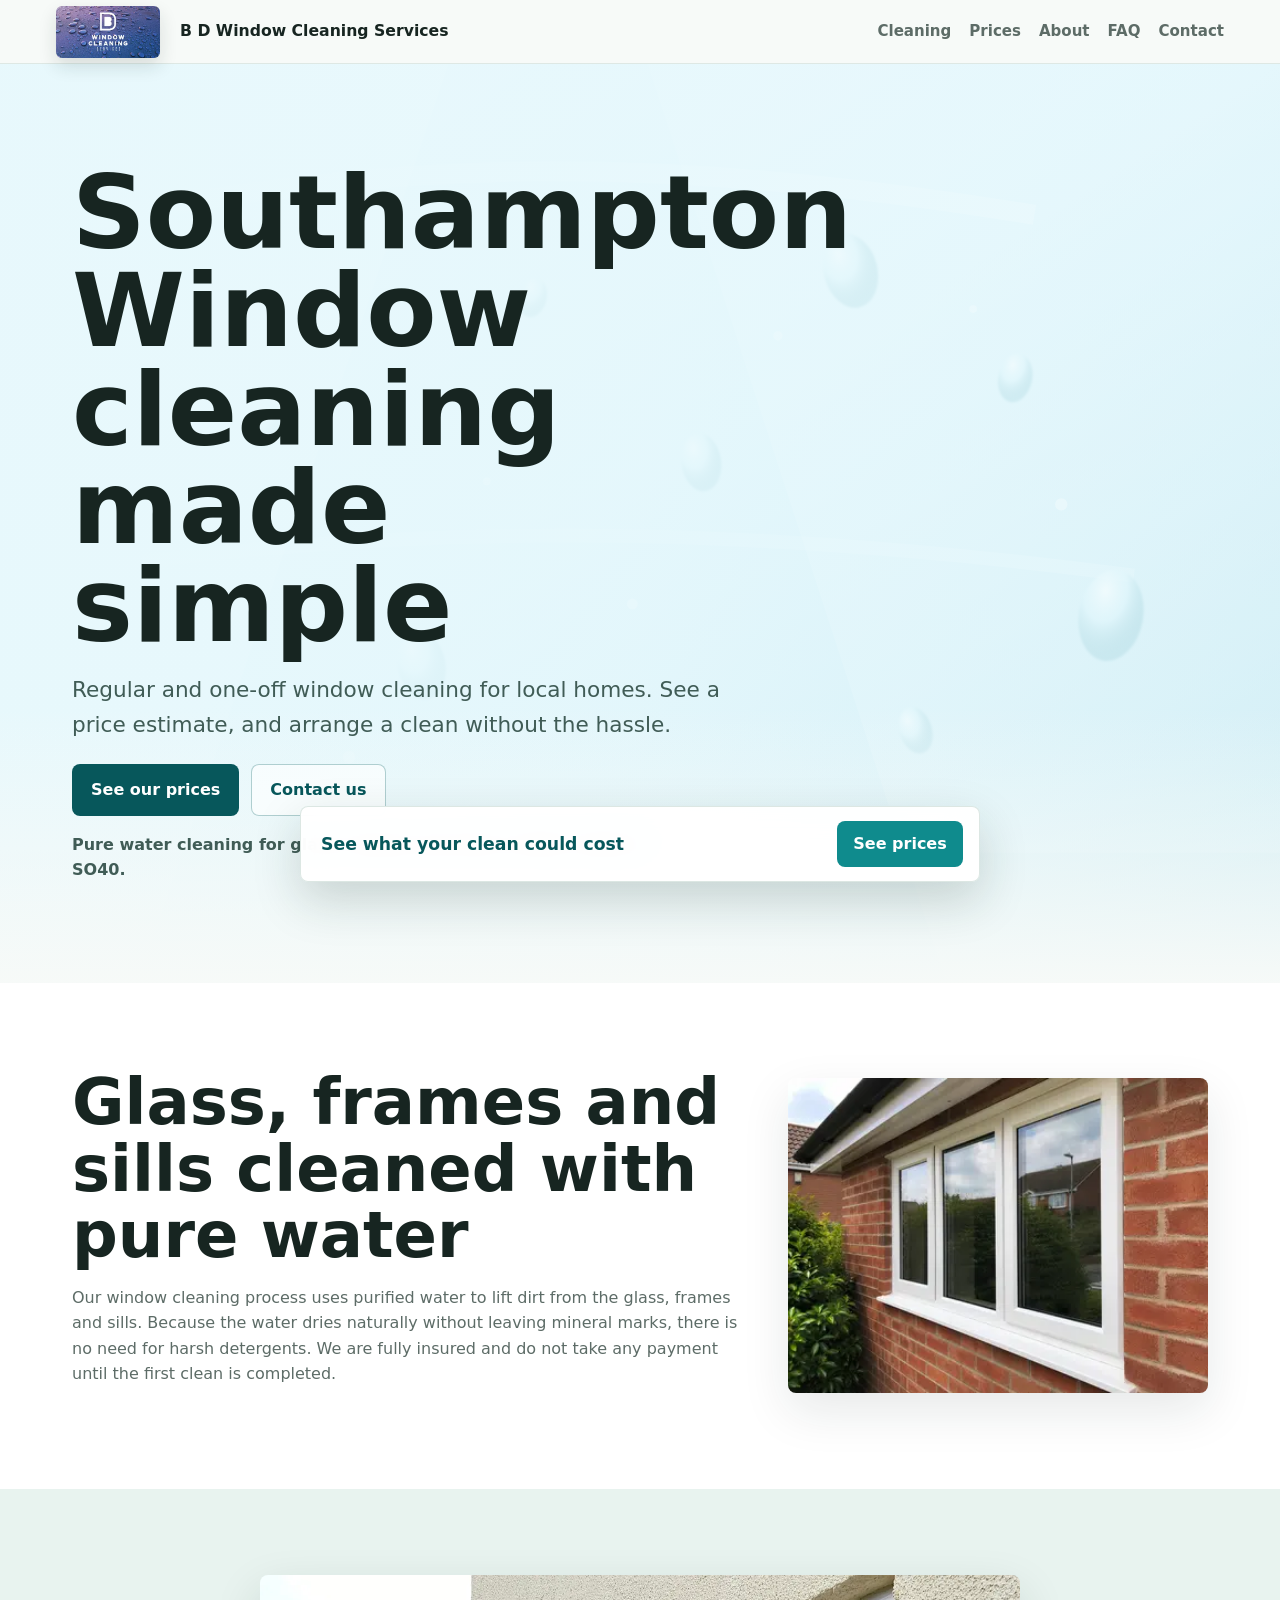
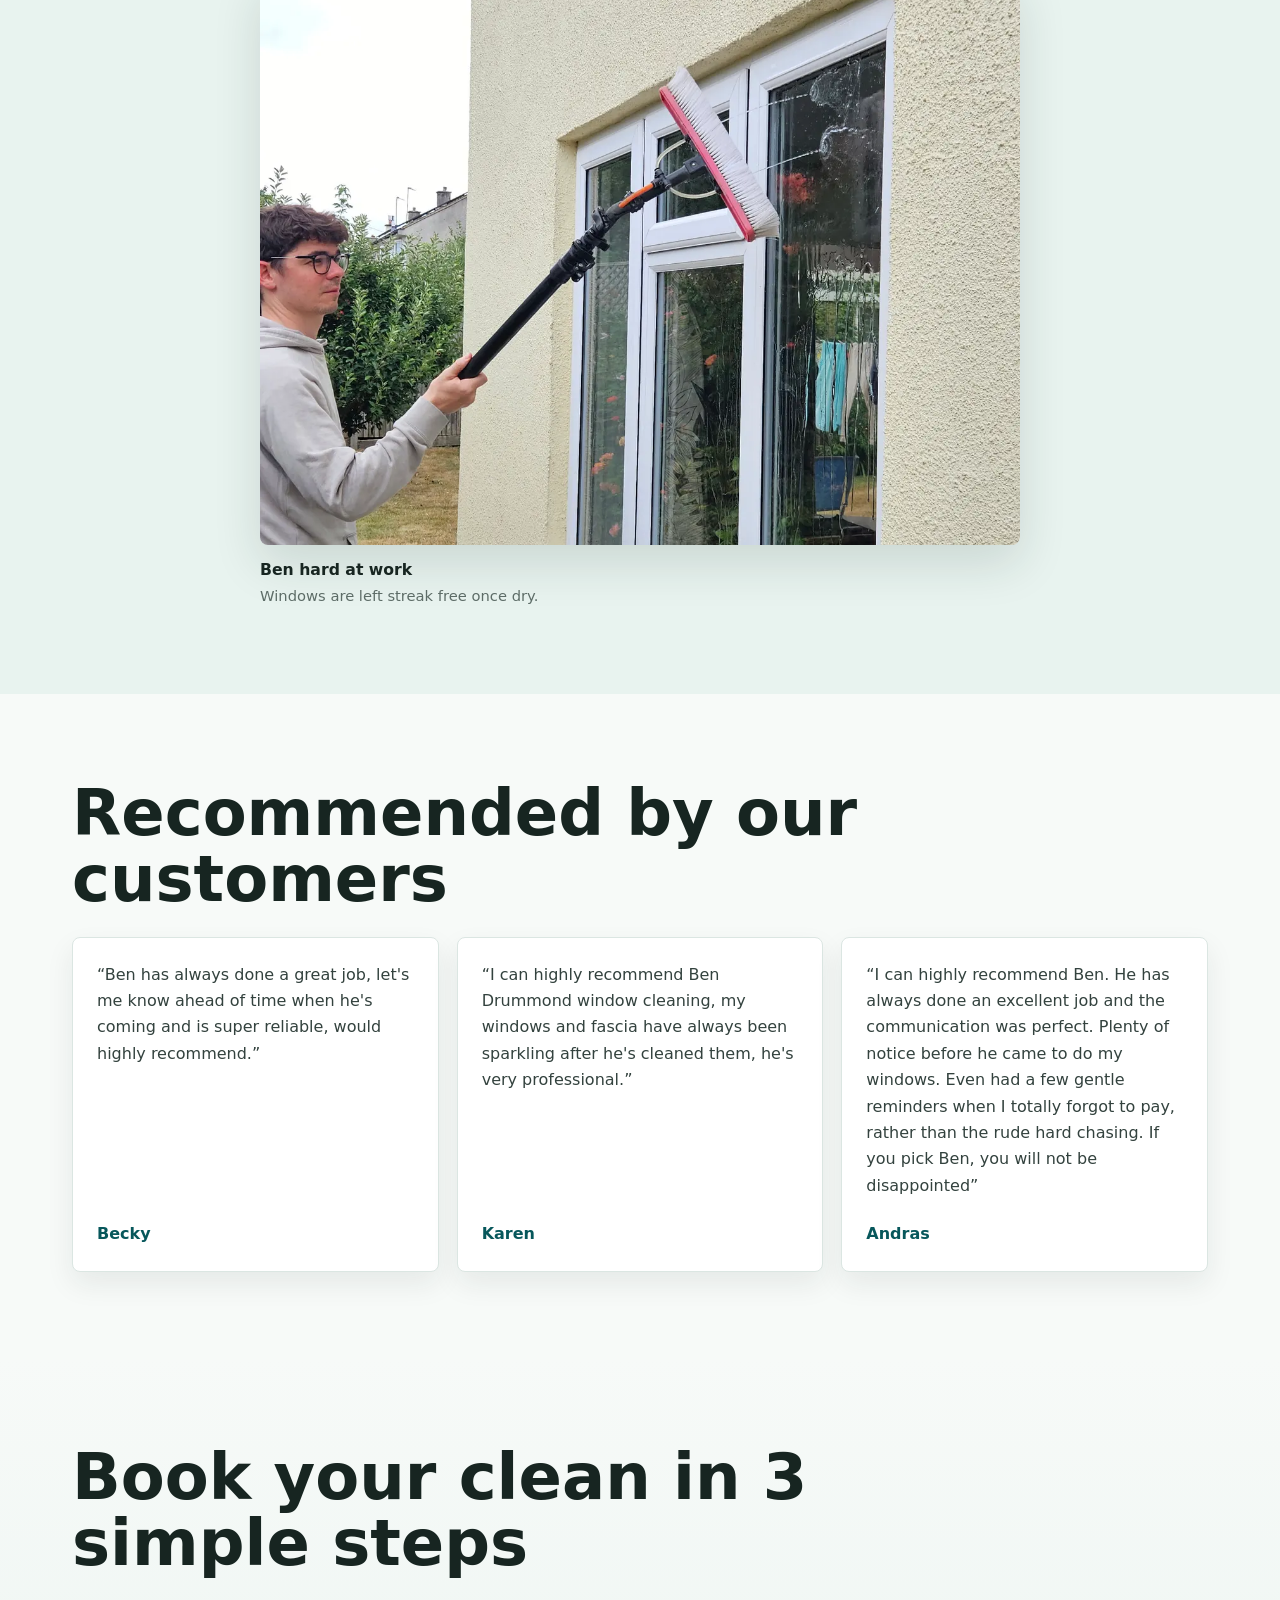
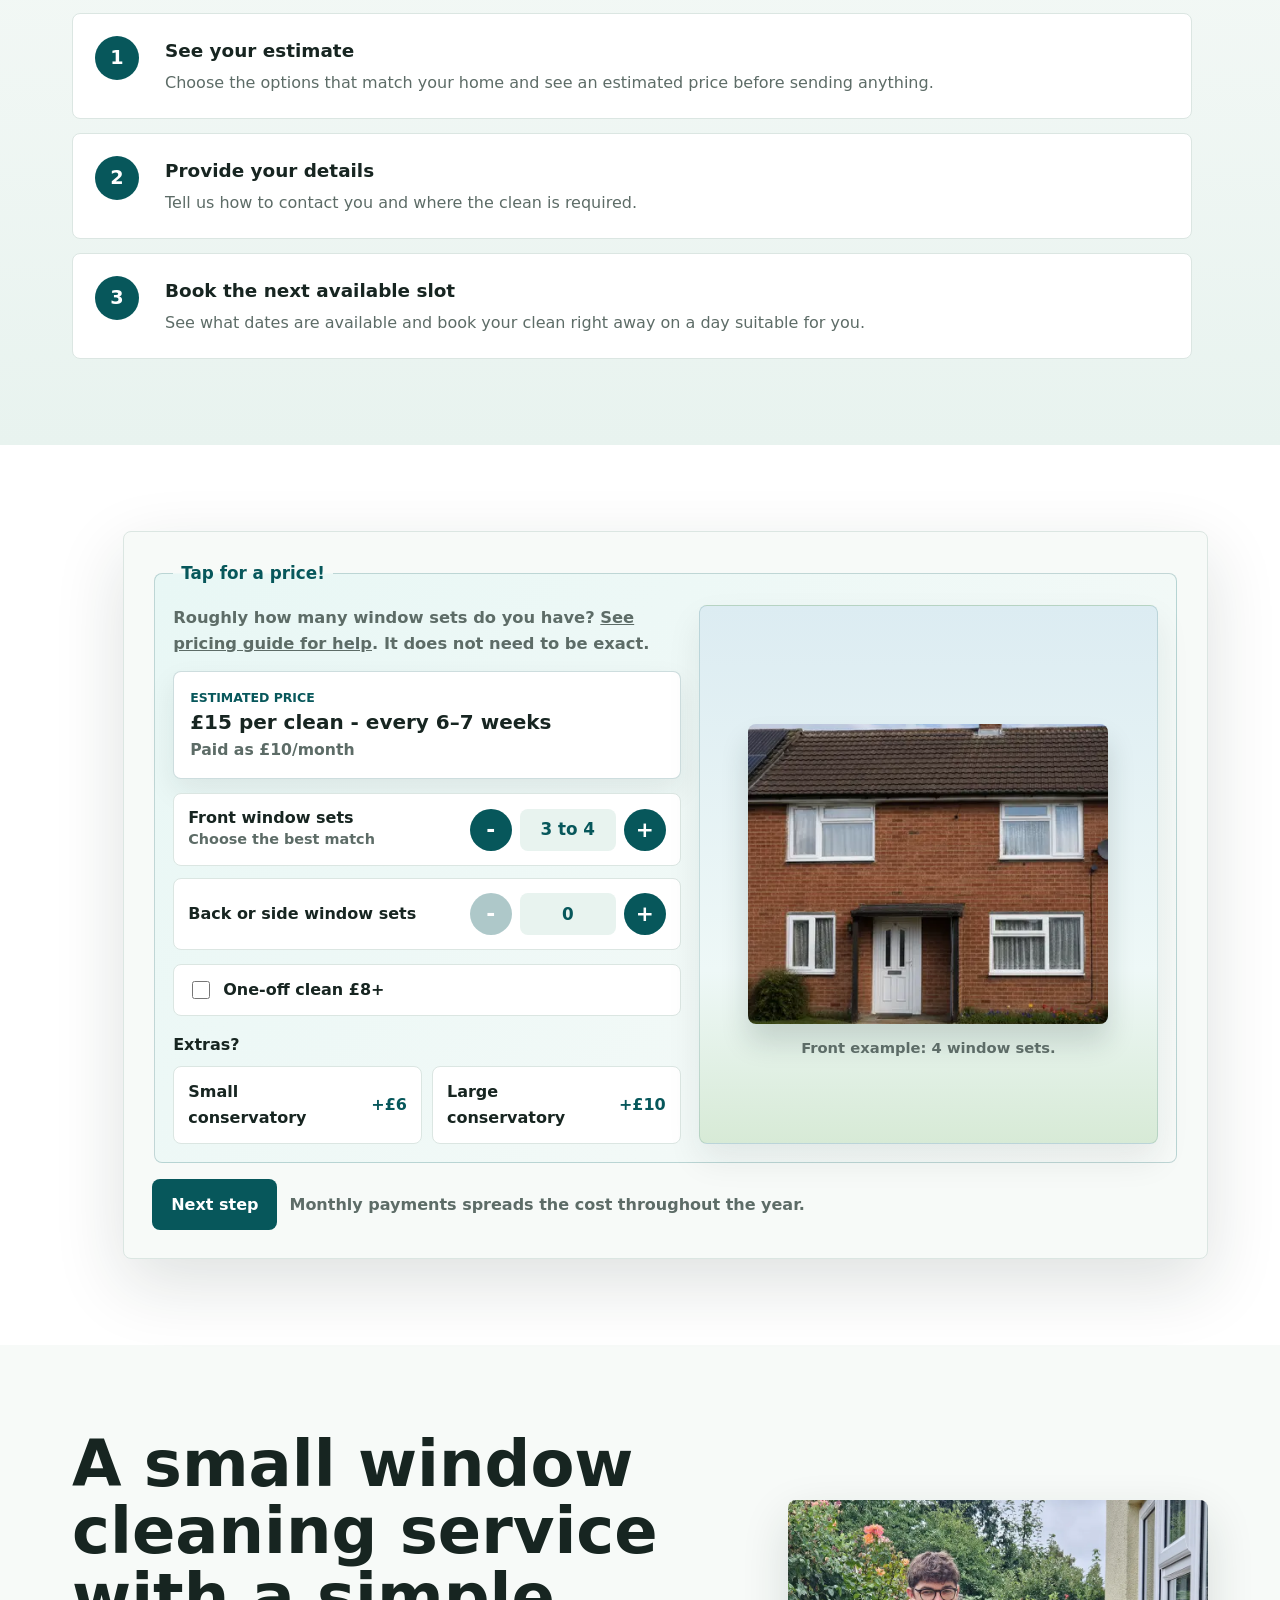
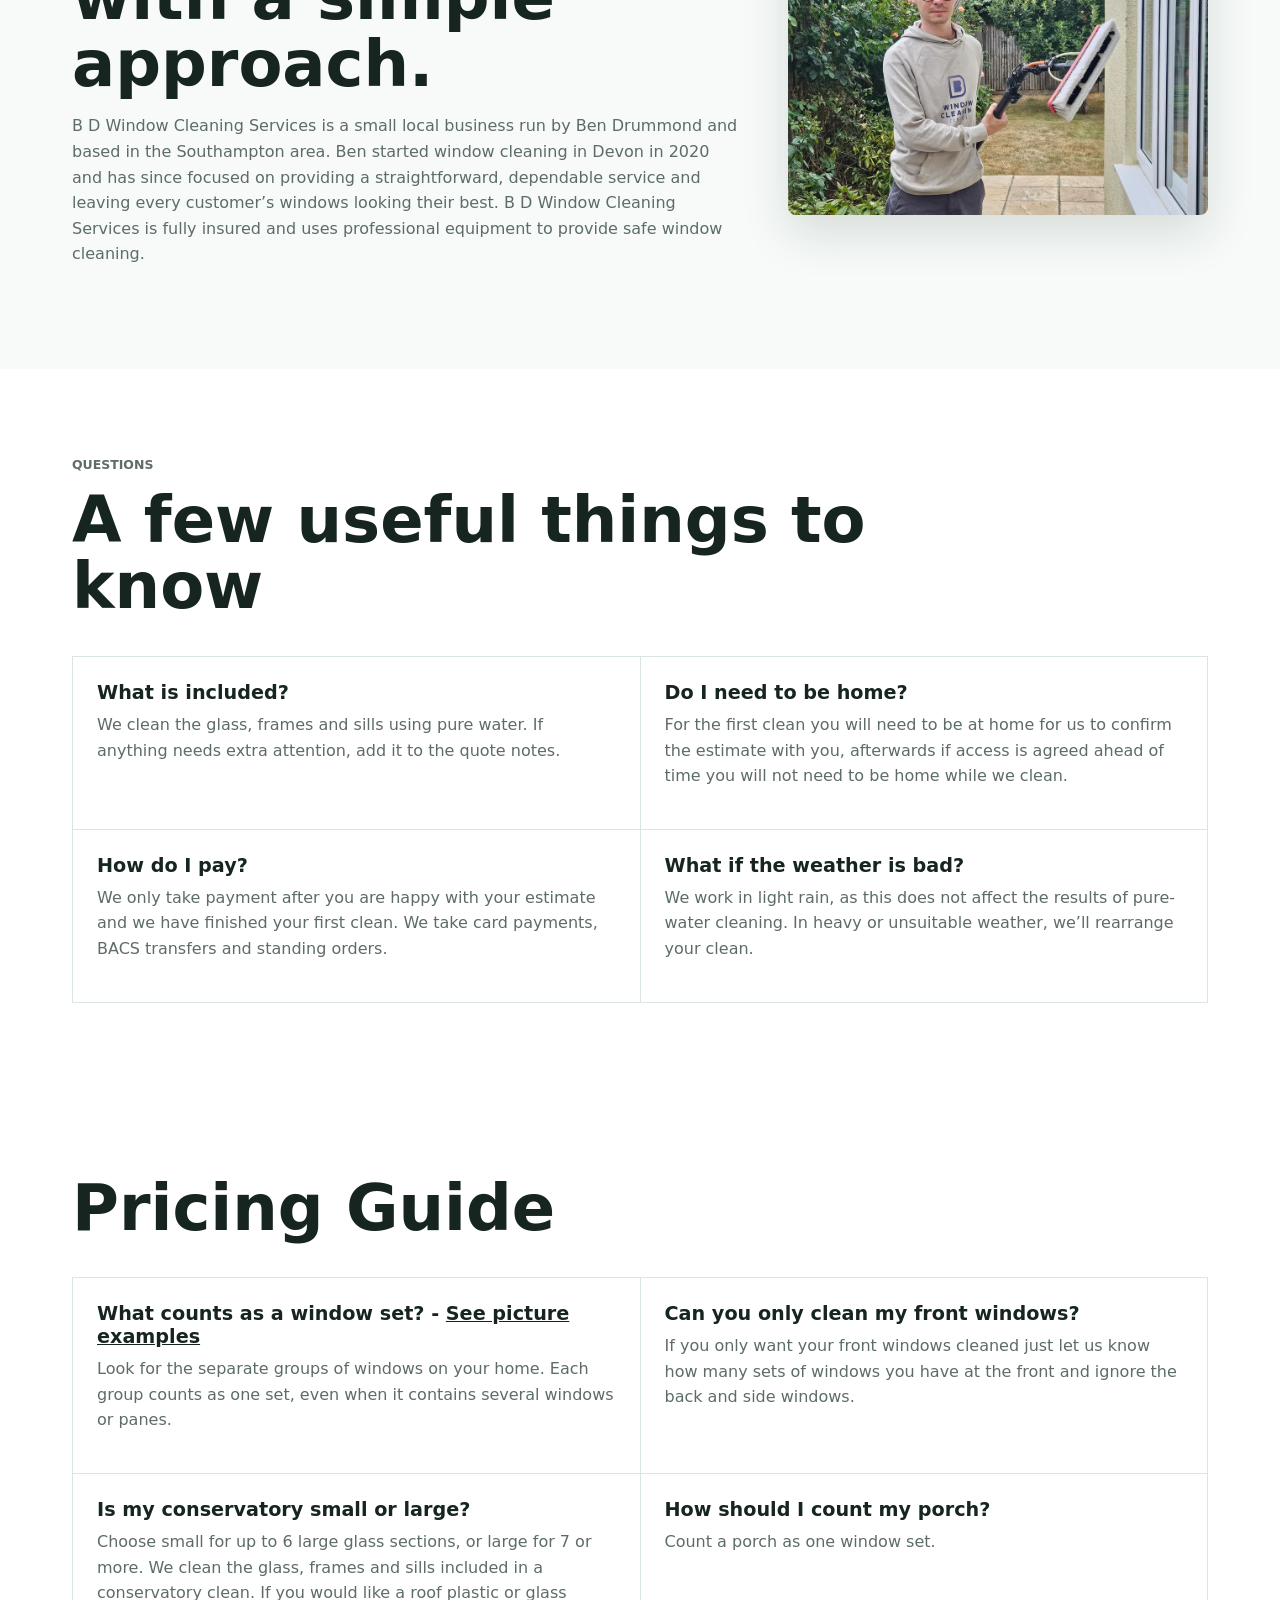
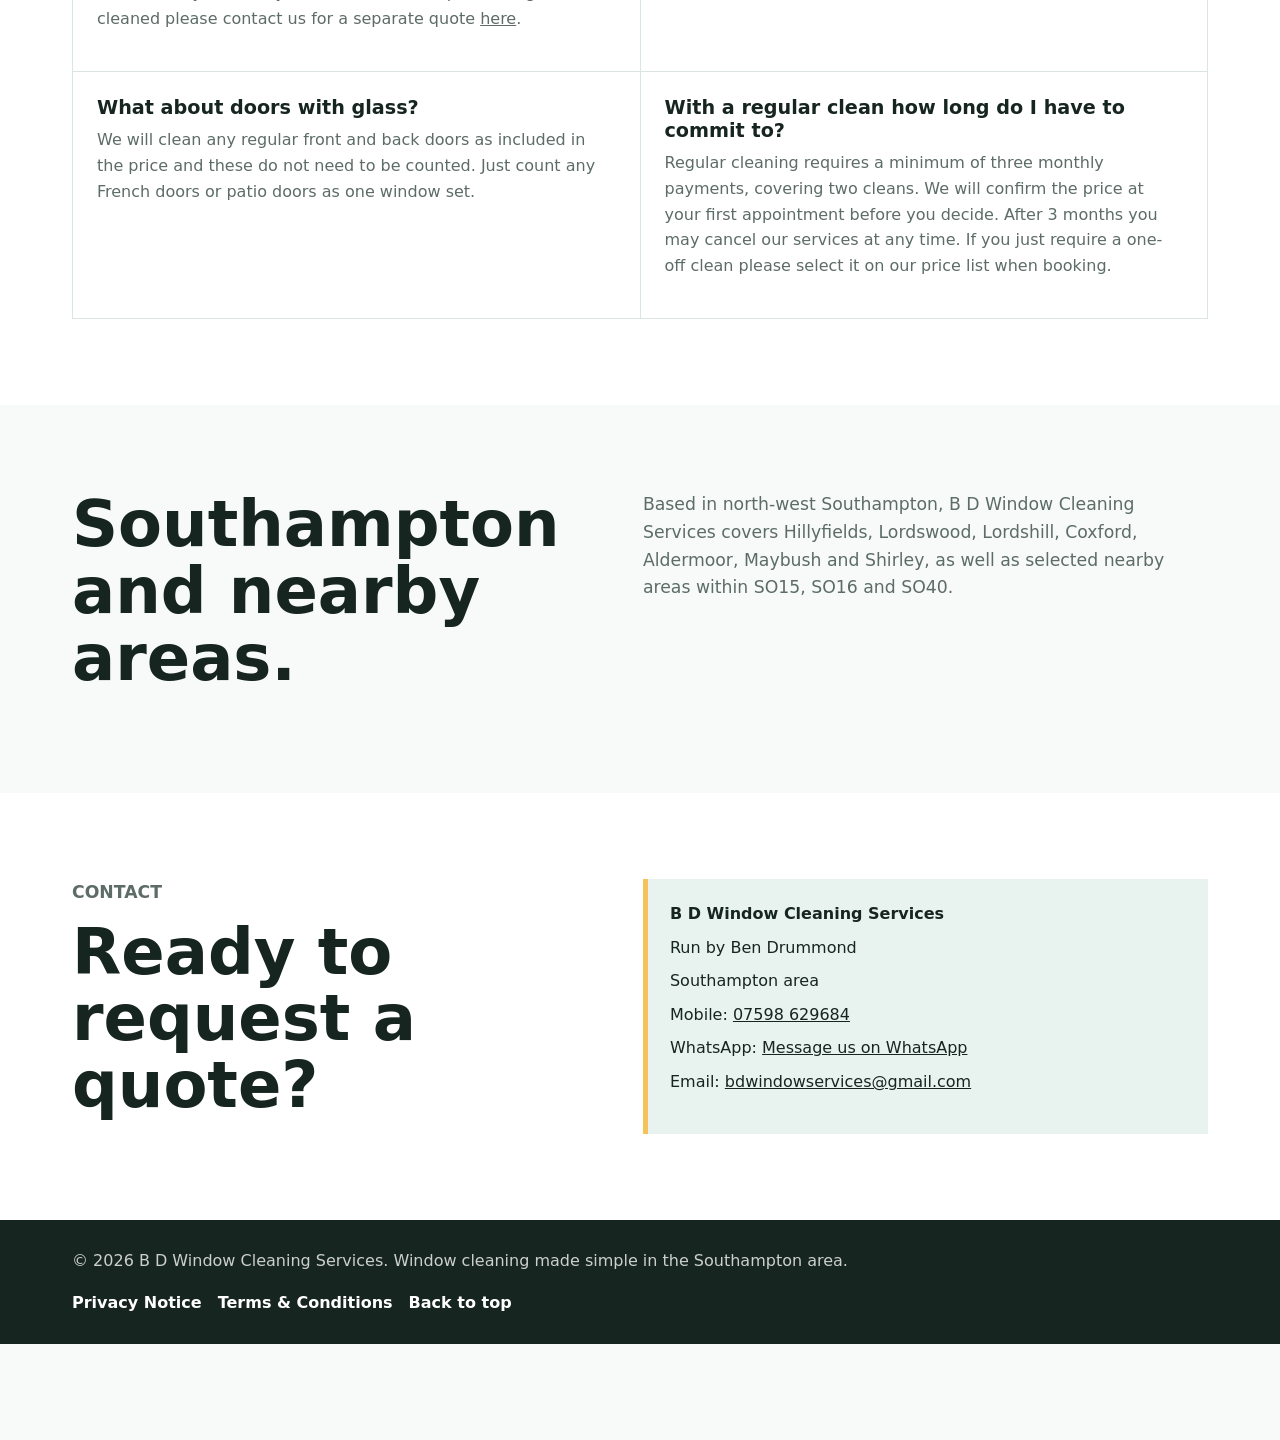
==== commit 1b4f46c2: "Refresh one-off override cache version" ====
--- a/index.html
+++ b/index.html
@@ -7,6 +7,27 @@
     <title>B D Window Cleaning Services | Southampton Window Cleaning</title>
     <meta name="description" content="Simple, reliable window cleaning in Southampton. Request a price estimate for regular or one-off pure water window cleaning.">
     <link rel="canonical" href="https://bdwindowservices.github.io/">
+    <script>
+      (() => {
+        const qrPackages = new Set([
+          "front-only-1-2",
+          "front-only-3-4",
+          "front-only-5-6",
+          "all-1-2",
+          "all-3-4",
+          "all-5-6"
+        ]);
+        const packageName = new URLSearchParams(window.location.search).get("package");
+        const isMobileQrVisit = window.matchMedia("(max-width: 640px), (pointer: coarse)").matches;
+
+        if (isMobileQrVisit && qrPackages.has(packageName) && !window.location.hash) {
+          if ("scrollRestoration" in window.history) {
+            window.history.scrollRestoration = "manual";
+          }
+          window.location.replace(`${window.location.pathname}${window.location.search}#quote`);
+        }
+      })();
+    </script>
     <meta property="og:type" content="website">
     <meta property="og:locale" content="en_GB">
     <meta property="og:site_name" content="B D Window Cleaning Services">
@@ -495,7 +516,7 @@
                     </div>
                   </div>
                 </div>
-                <label class="front-only-option"><input id="front-only-clean" type="checkbox">Front Only Clean</label>
+                <label class="front-only-option"><input id="front-only-clean" type="checkbox">One Off Clean +£8</label>
                 <div class="extra-choice" aria-label="Extras">
                   <p><strong>Extras?</strong></p>
                   <div class="addon-options">
@@ -618,11 +639,11 @@
         <a href="#top">Back to top</a>
       </div>
     </footer>
-    <script src="script.js?v=20260813-1"></script>
+    <script src="script.js?v=20260817-1"></script>
     <script src="preview-house-images.js?v=20260729-2"></script>
     <script src="preview-house-images-5-6.js?v=20260729-1"></script>
     <script src="preview-house-images-7-8.js?v=20260730-1"></script>
-    <script src="preview-caption-overrides.js?v=20260802-10"></script>
+    <script src="preview-caption-overrides.js?v=20260817-1"></script>
     <script src="preview-caption-lock.js?v=20260803-10"></script>
     <script src="mobile-number.js?v=20260803-4"></script>
     <script src="one-off-payment-hint.js?v=20260802-1"></script>
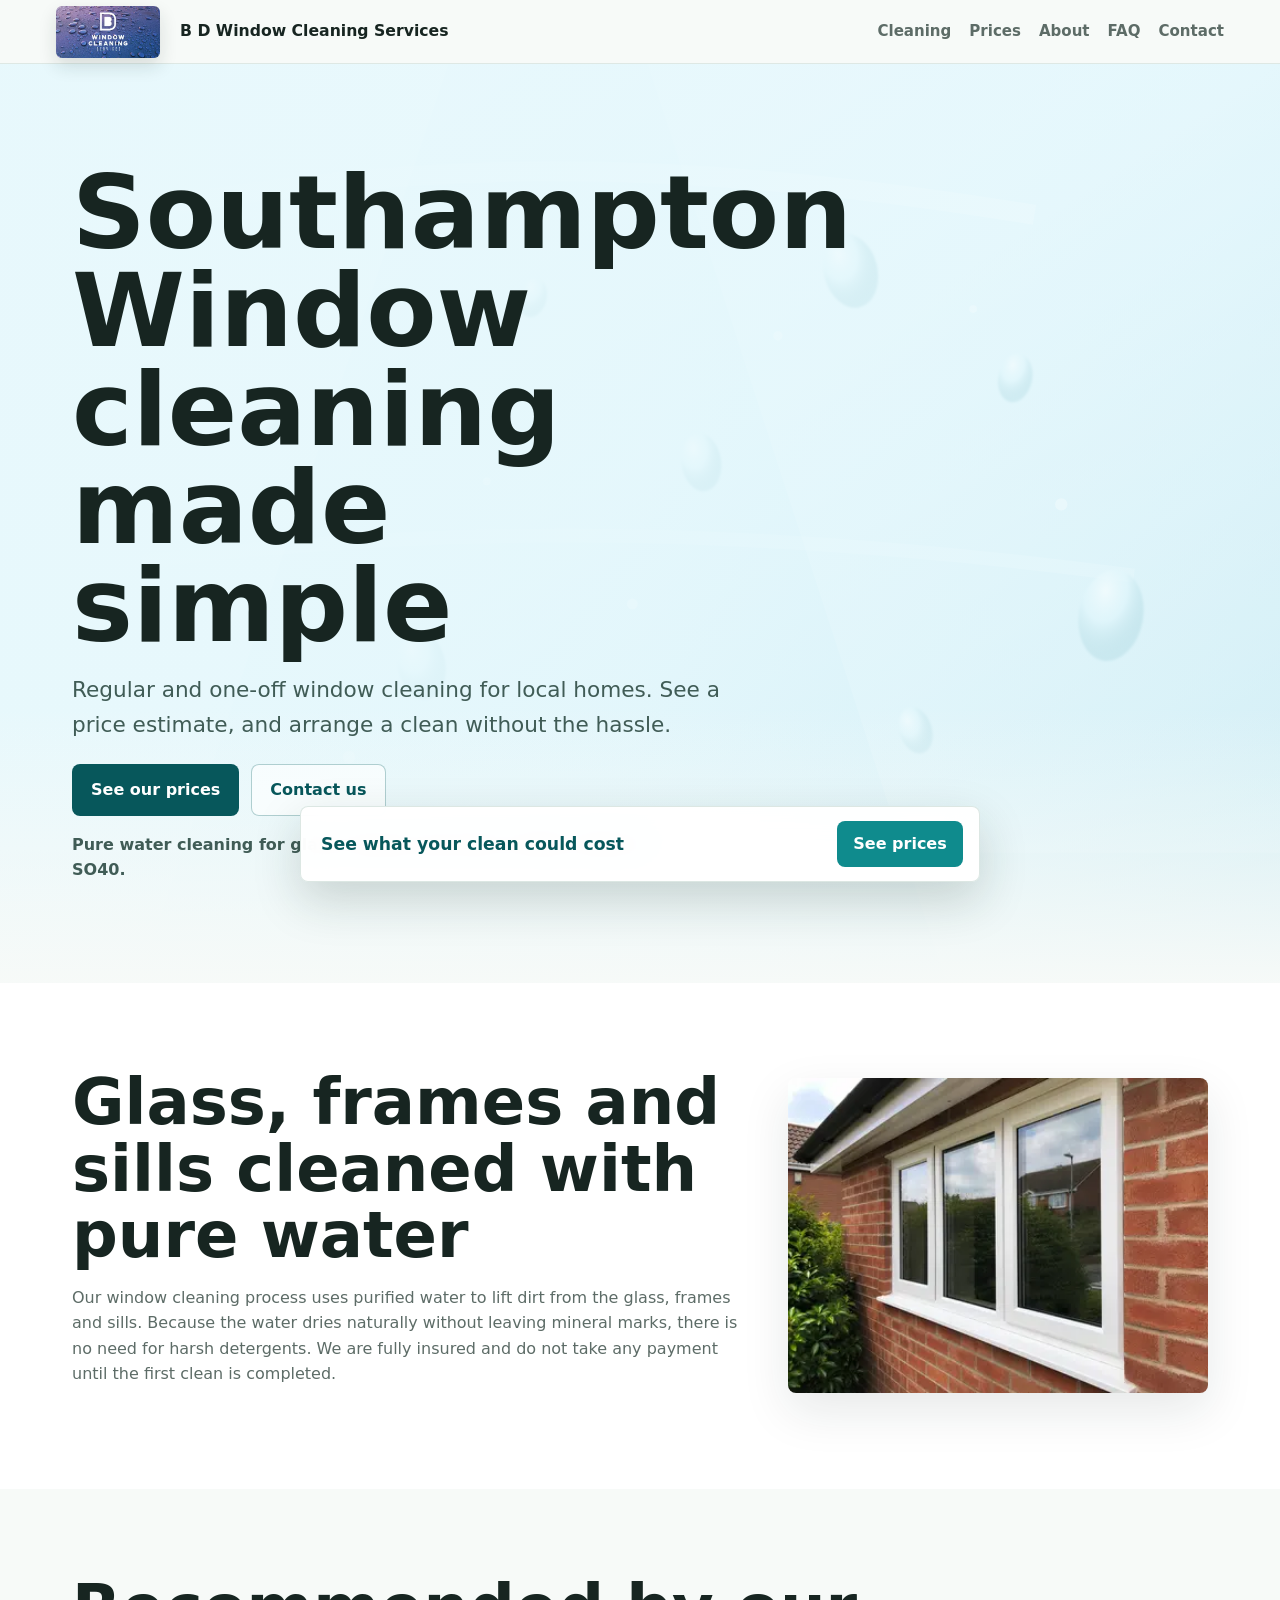
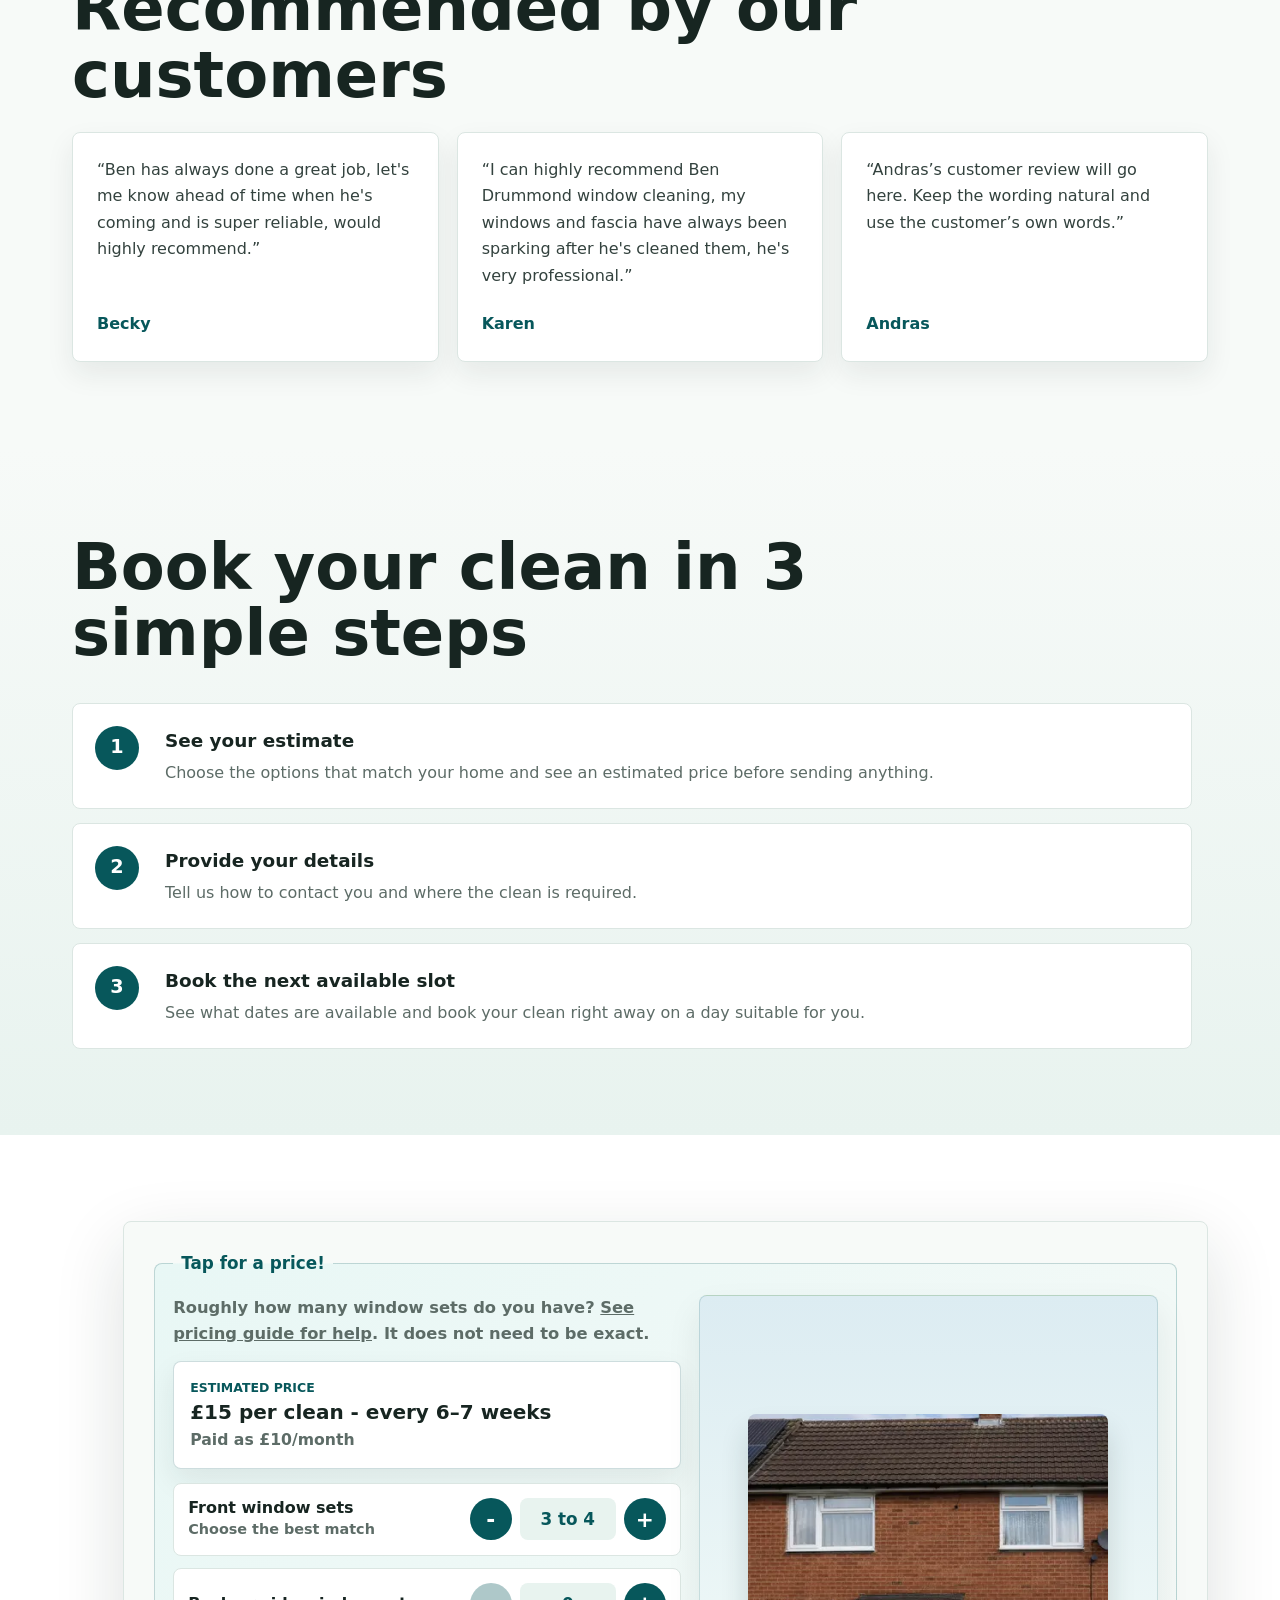
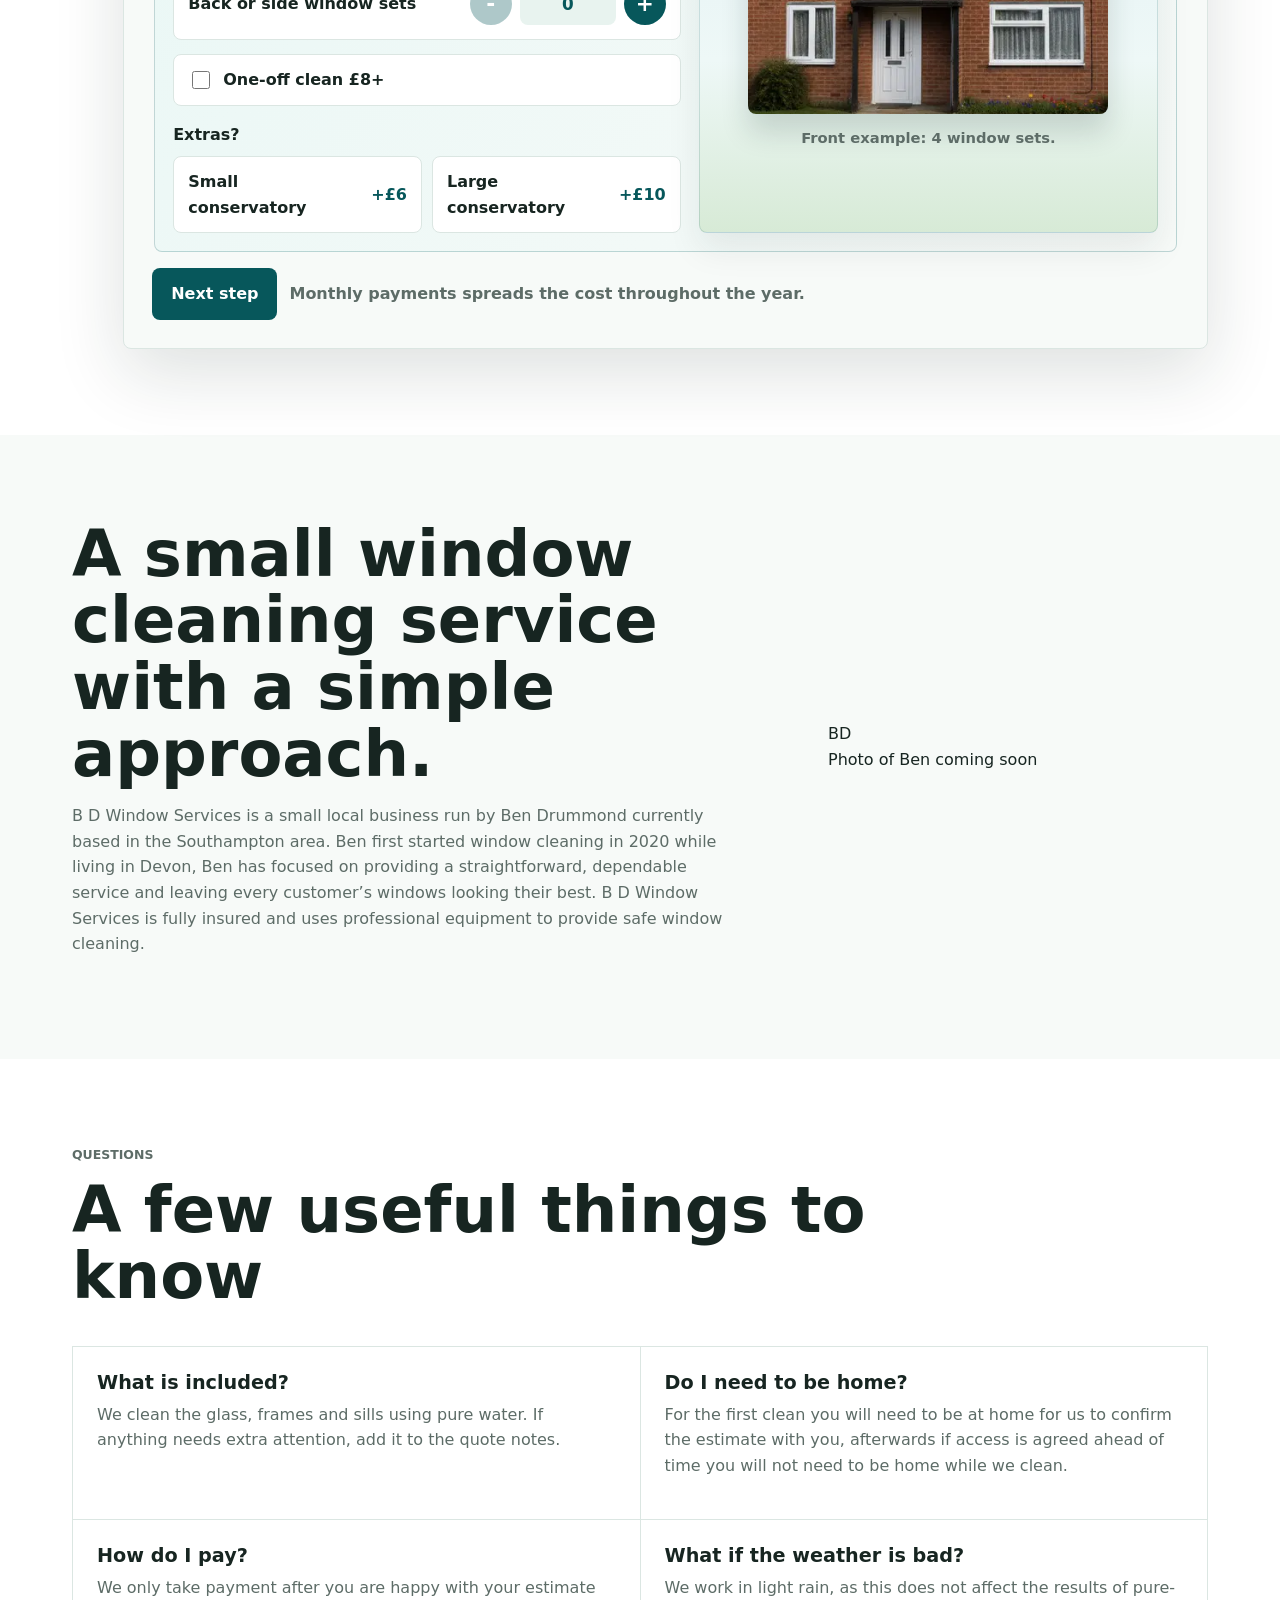
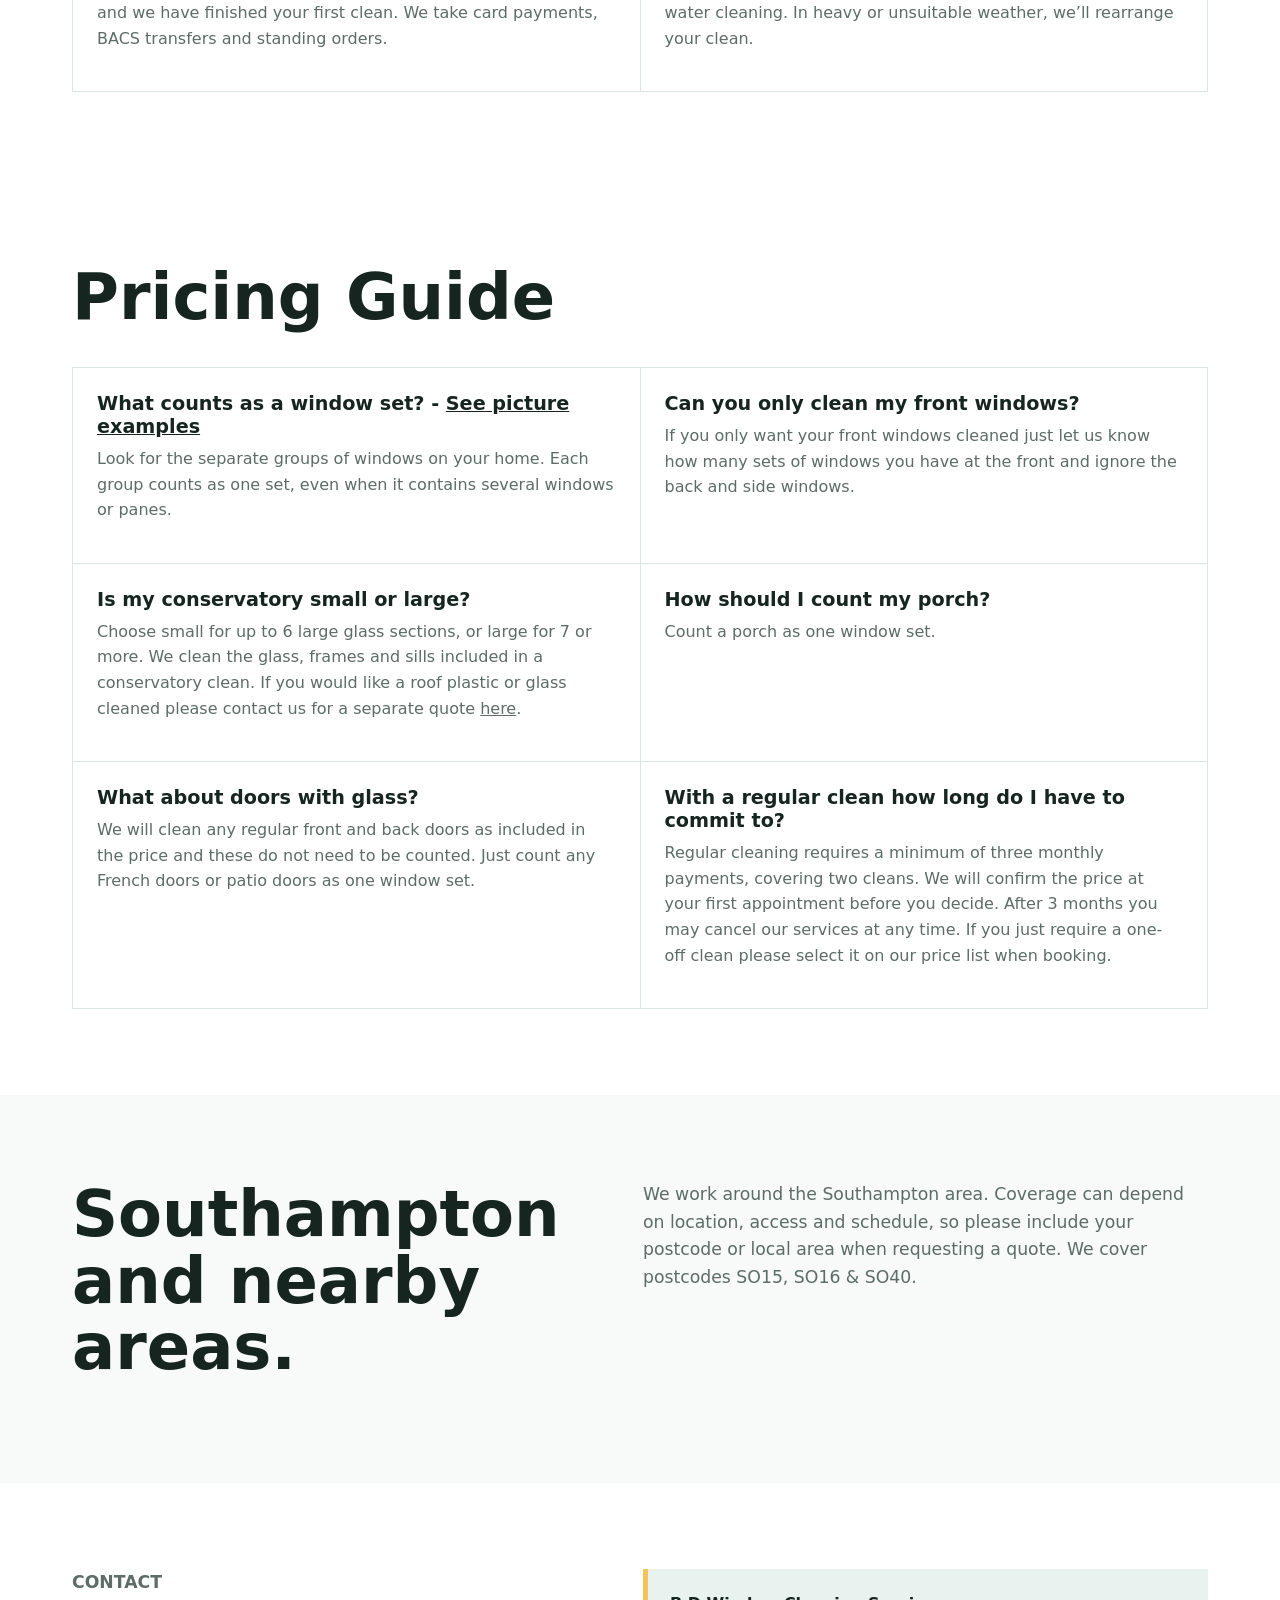
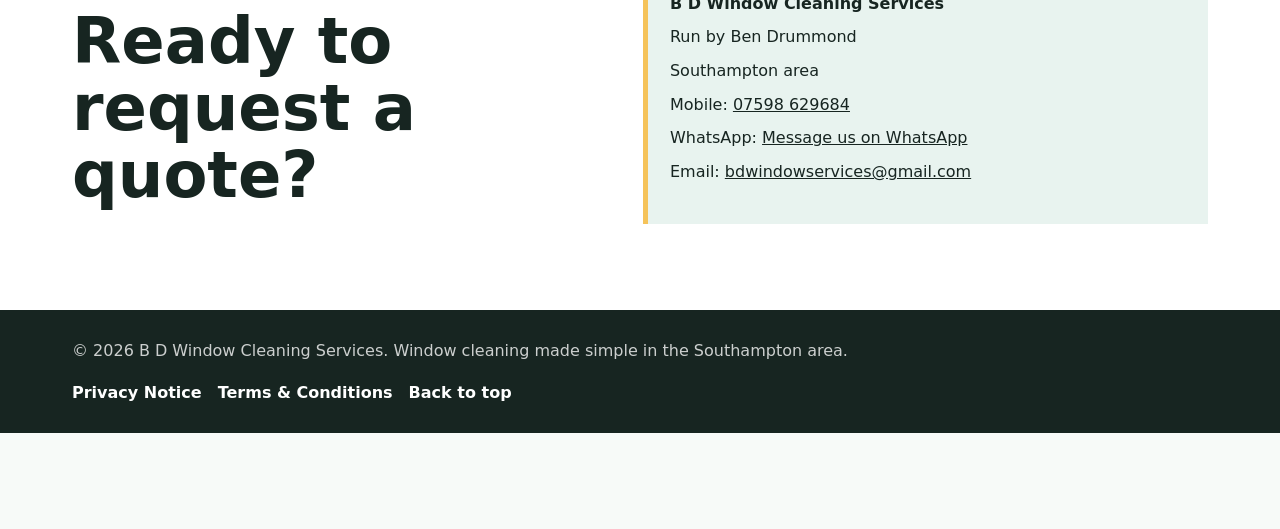
==== commit 7c5748ae: "Refresh deployed one-off price cache" ====
--- a/index.html
+++ b/index.html
@@ -3,151 +3,10 @@
   <head>
     <meta charset="utf-8">
     <meta name="viewport" content="width=device-width, initial-scale=1">
-    <link rel="icon" href="favicon.svg" type="image/svg+xml">
     <title>B D Window Cleaning Services | Southampton Window Cleaning</title>
     <meta name="description" content="Simple, reliable window cleaning in Southampton. Request a price estimate for regular or one-off pure water window cleaning.">
-    <link rel="canonical" href="https://bdwindowservices.github.io/">
-    <script>
-      (() => {
-        const qrPackages = new Set([
-          "front-only-1-2",
-          "front-only-3-4",
-          "front-only-5-6",
-          "all-1-2",
-          "all-3-4",
-          "all-5-6"
-        ]);
-        const packageName = new URLSearchParams(window.location.search).get("package");
-        const isMobileQrVisit = window.matchMedia("(max-width: 640px), (pointer: coarse)").matches;
-
-        if (isMobileQrVisit && qrPackages.has(packageName) && !window.location.hash) {
-          if ("scrollRestoration" in window.history) {
-            window.history.scrollRestoration = "manual";
-          }
-          window.location.replace(`${window.location.pathname}${window.location.search}#quote`);
-        }
-      })();
-    </script>
-    <meta property="og:type" content="website">
-    <meta property="og:locale" content="en_GB">
-    <meta property="og:site_name" content="B D Window Cleaning Services">
-    <meta property="og:title" content="B D Window Cleaning Services | Southampton Window Cleaning">
-    <meta property="og:description" content="Simple, reliable window cleaning in Southampton. Request a price estimate for regular or one-off pure water window cleaning.">
-    <meta property="og:url" content="https://bdwindowservices.github.io/">
-    <meta property="og:image" content="https://bdwindowservices.github.io/assets/clean-window-example.webp">
-    <meta property="og:image:alt" content="Clean white-framed window on a red brick home">
-    <meta name="twitter:card" content="summary">
-    <meta name="twitter:title" content="B D Window Cleaning Services | Southampton Window Cleaning">
-    <meta name="twitter:description" content="Simple, reliable window cleaning in Southampton. Request a price estimate for regular or one-off pure water window cleaning.">
-    <meta name="twitter:image" content="https://bdwindowservices.github.io/assets/clean-window-example.webp">
-    <meta name="twitter:image:alt" content="Clean white-framed window on a red brick home">
-    <script type="application/ld+json">
-      {
-        "@context": "https://schema.org",
-        "@type": ["LocalBusiness", "Organization"],
-        "@id": "https://bdwindowservices.github.io/#business",
-        "name": "B D Window Cleaning Services",
-        "url": "https://bdwindowservices.github.io/",
-        "telephone": "+447598629684",
-        "email": "bdwindowservices@gmail.com",
-        "description": "Window cleaning service covering selected areas in and around Southampton.",
-        "areaServed": [
-          "SO15",
-          "SO16",
-          "SO40"
-        ]
-      }
-    </script>
-    <script type="application/ld+json">
-      {
-        "@context": "https://schema.org",
-        "@type": "FAQPage",
-        "mainEntity": [
-          {
-            "@type": "Question",
-            "name": "What is included?",
-            "acceptedAnswer": {
-              "@type": "Answer",
-              "text": "We clean the glass, frames and sills using pure water. If anything needs extra attention, add it to the quote notes."
-            }
-          },
-          {
-            "@type": "Question",
-            "name": "Do I need to be home?",
-            "acceptedAnswer": {
-              "@type": "Answer",
-              "text": "For the first clean you will need to be at home for us to confirm the estimate with you, afterwards if access is agreed ahead of time you will not need to be home while we clean."
-            }
-          },
-          {
-            "@type": "Question",
-            "name": "How do I pay?",
-            "acceptedAnswer": {
-              "@type": "Answer",
-              "text": "We only take payment after you are happy with your estimate and we have finished your first clean. We take card payments, BACS transfers and standing orders."
-            }
-          },
-          {
-            "@type": "Question",
-            "name": "What if the weather is bad?",
-            "acceptedAnswer": {
-              "@type": "Answer",
-              "text": "We work in light rain, as this does not affect the results of pure-water cleaning. In heavy or unsuitable weather, we’ll rearrange your clean."
-            }
-          },
-          {
-            "@type": "Question",
-            "name": "What counts as a window set? - See picture examples",
-            "acceptedAnswer": {
-              "@type": "Answer",
-              "text": "Look for the separate groups of windows on your home. Each group counts as one set, even when it contains several windows or panes."
-            }
-          },
-          {
-            "@type": "Question",
-            "name": "Can you only clean my front windows?",
-            "acceptedAnswer": {
-              "@type": "Answer",
-              "text": "If you only want your front windows cleaned just let us know how many sets of windows you have at the front and ignore the back and side windows."
-            }
-          },
-          {
-            "@type": "Question",
-            "name": "Is my conservatory small or large?",
-            "acceptedAnswer": {
-              "@type": "Answer",
-              "text": "Choose small for up to 6 large glass sections, or large for 7 or more. We clean the glass, frames and sills included in a conservatory clean. If you would like a roof plastic or glass cleaned please contact us for a separate quote here."
-            }
-          },
-          {
-            "@type": "Question",
-            "name": "How should I count my porch?",
-            "acceptedAnswer": {
-              "@type": "Answer",
-              "text": "Count a porch as one window set."
-            }
-          },
-          {
-            "@type": "Question",
-            "name": "What about doors with glass?",
-            "acceptedAnswer": {
-              "@type": "Answer",
-              "text": "We will clean any regular front and back doors as included in the price and these do not need to be counted. Just count any French doors or patio doors as one window set."
-            }
-          },
-          {
-            "@type": "Question",
-            "name": "With a regular clean how long do I have to commit to?",
-            "acceptedAnswer": {
-              "@type": "Answer",
-              "text": "Regular cleaning requires a minimum of three monthly payments, covering two cleans. We will confirm the price at your first appointment before you decide. After 3 months you may cancel our services at any time. If you just require a one-off clean please select it on our price list when booking."
-            }
-          }
-        ]
-      }
-    </script>
     <link rel="preload" href="assets/window-cleaning-hero.svg" as="image">
-    <link rel="stylesheet" href="styles.css?v=20260804-2">
+    <link rel="stylesheet" href="styles.css?v=20260803-1">
     <style>
       .brand { gap: 20px; }
       .brand-name { max-width: 320px; }
@@ -426,18 +285,6 @@
         </div>
       </section>
 
-      <section class="section completed-clean" id="completed-clean" aria-label="Work example">
-        <div class="completed-clean-inner">
-          <figure class="completed-clean-figure">
-            <img class="completed-clean-photo" src="assets/window-cleaning-in-progress.webp" alt="Ben cleaning white-framed windows with a pure-water brush" width="1200" height="900" loading="lazy" decoding="async">
-            <figcaption>
-              <strong>Ben hard at work</strong>
-              <span>Windows are left streak free once dry.</span>
-            </figcaption>
-          </figure>
-        </div>
-      </section>
-
       <section class="section testimonials" id="testimonials" aria-labelledby="testimonials-title">
         <h2 id="testimonials-title">Recommended by our customers</h2>
         <div class="testimonial-list">
@@ -446,11 +293,11 @@
             <cite>Becky</cite>
           </article>
           <article class="testimonial-card">
-            <blockquote>“I can highly recommend Ben Drummond window cleaning, my windows and fascia have always been sparkling after he's cleaned them, he's very professional.”</blockquote>
+            <blockquote>“I can highly recommend Ben Drummond window cleaning, my windows and fascia have always been sparking after he's cleaned them, he's very professional.”</blockquote>
             <cite>Karen</cite>
           </article>
           <article class="testimonial-card">
-            <blockquote>“I can highly recommend Ben. He has always done an excellent job and the communication was perfect. Plenty of notice before he came to do my windows. Even had a few gentle reminders when I totally forgot to pay, rather than the rude hard chasing. If you pick Ben, you will not be disappointed”</blockquote>
+            <blockquote>“Andras’s customer review will go here. Keep the wording natural and use the customer’s own words.”</blockquote>
             <cite>Andras</cite>
           </article>
         </div>
@@ -470,18 +317,16 @@
       <section class="section quote-section" id="quote" aria-labelledby="quote-title">
         <div class="quote-intro">
           <div class="confirmation" id="quote-status" role="status" aria-live="polite" hidden tabindex="-1">
-            <strong>Thank you, your booking is confirmed.</strong>
+            <strong>Thank you, your booking request has been sent.</strong>
             <span id="quote-reference">A confirmation email is on its way. If it is not in your inbox, please check your spam folder.</span>
           </div>
         </div>
-        <form class="quote-form" id="quote-form" action="https://script.google.com/macros/s/AKfycbxl3rDfz5oAyvHQCNs10tDe7tWnX8D82kbITzjKmJpEeD432EW4o6azTHWZZatBr5Ct/exec" method="POST" target="booking-response">
+        <form class="quote-form" id="quote-form" action="https://script.google.com/macros/s/AKfycbxsbWKVkEMQYI6GhKSu2SxJ0TRm7t1G6_tvhj0_EysYOAsKnbBO9SSZnRe-Nk5fztFd/exec" method="POST" target="booking-response">
           <input type="hidden" name="Estimated quote" id="estimated-quote" value="">
           <input type="hidden" name="Front window sets" id="front-window-sets-input" value="">
           <input type="hidden" name="Back or side window sets" id="back-side-window-sets-input" value="">
           <input type="hidden" name="Extras" id="extras-input" value="">
           <input type="hidden" name="Front only clean" id="front-only-input" value="No">
-          <input type="hidden" name="Website source" value="bdwindowservices.github.io">
-          <input type="hidden" name="Submission ID" id="submission-id" value="">
           <input type="text" name="_honey" tabindex="-1" autocomplete="off" style="display: none;">
           <fieldset class="fixed-price-choice price-builder wide">
             <legend>Tap for a price!</legend>
@@ -571,10 +416,13 @@
         <div class="services-overview">
           <div class="section-heading">
             <h2 id="about-title">A small window cleaning service with a simple approach.</h2>
-            <p>B D Window Cleaning Services is a small local business run by Ben Drummond and based in the Southampton area. Ben started window cleaning in Devon in 2020 and has since focused on providing a straightforward, dependable service and leaving every customer’s windows looking their best. B D Window Cleaning Services is fully insured and uses professional equipment to provide safe window cleaning.</p>
-          </div>
-          <figure class="about-photo">
-            <img src="assets/ben-window-cleaner-southampton.webp" alt="Ben Drummond of B D Window Cleaning Services holding a pure-water brush" width="1000" height="750" loading="lazy" decoding="async">
+            <p>B D Window Services is a small local business run by Ben Drummond currently based in the Southampton area. Ben first started window cleaning in 2020 while living in Devon, Ben has focused on providing a straightforward, dependable service and leaving every customer’s windows looking their best. B D Window Services is fully insured and uses professional equipment to provide safe window cleaning.</p>
+          </div>
+          <figure class="photo-placeholder">
+            <div class="photo-placeholder-box" aria-hidden="true">
+              <span>BD</span>
+            </div>
+            <figcaption>Photo of Ben coming soon</figcaption>
           </figure>
         </div>
       </section>
@@ -608,7 +456,7 @@
 
       <section class="section area" aria-labelledby="area-title">
         <div><h2 id="area-title">Southampton and nearby areas.</h2></div>
-        <p>Based in north-west Southampton, B D Window Cleaning Services covers Hillyfields, Lordswood, Lordshill, Coxford, Aldermoor, Maybush and Shirley, as well as selected nearby areas within SO15, SO16 and SO40.</p>
+        <p>We work around the Southampton area. Coverage can depend on location, access and schedule, so please include your postcode or local area when requesting a quote. We cover postcodes SO15, SO16 &amp; SO40.</p>
       </section>
 
       <section class="section contact" id="contact" aria-labelledby="contact-title">
@@ -639,13 +487,13 @@
         <a href="#top">Back to top</a>
       </div>
     </footer>
-    <script src="script.js?v=20260817-1"></script>
+    <script src="script.js?v=20260803-1"></script>
     <script src="preview-house-images.js?v=20260729-2"></script>
     <script src="preview-house-images-5-6.js?v=20260729-1"></script>
     <script src="preview-house-images-7-8.js?v=20260730-1"></script>
-    <script src="preview-caption-overrides.js?v=20260817-1"></script>
-    <script src="preview-caption-lock.js?v=20260803-10"></script>
-    <script src="mobile-number.js?v=20260803-4"></script>
+    <script src="preview-caption-overrides.js?v=20260817-2"></script>
+    <script src="preview-caption-lock.js?v=20260802-9"></script>
+    <script src="mobile-number.js?v=20260802-3"></script>
     <script src="one-off-payment-hint.js?v=20260802-1"></script>
   </body>
 </html>
